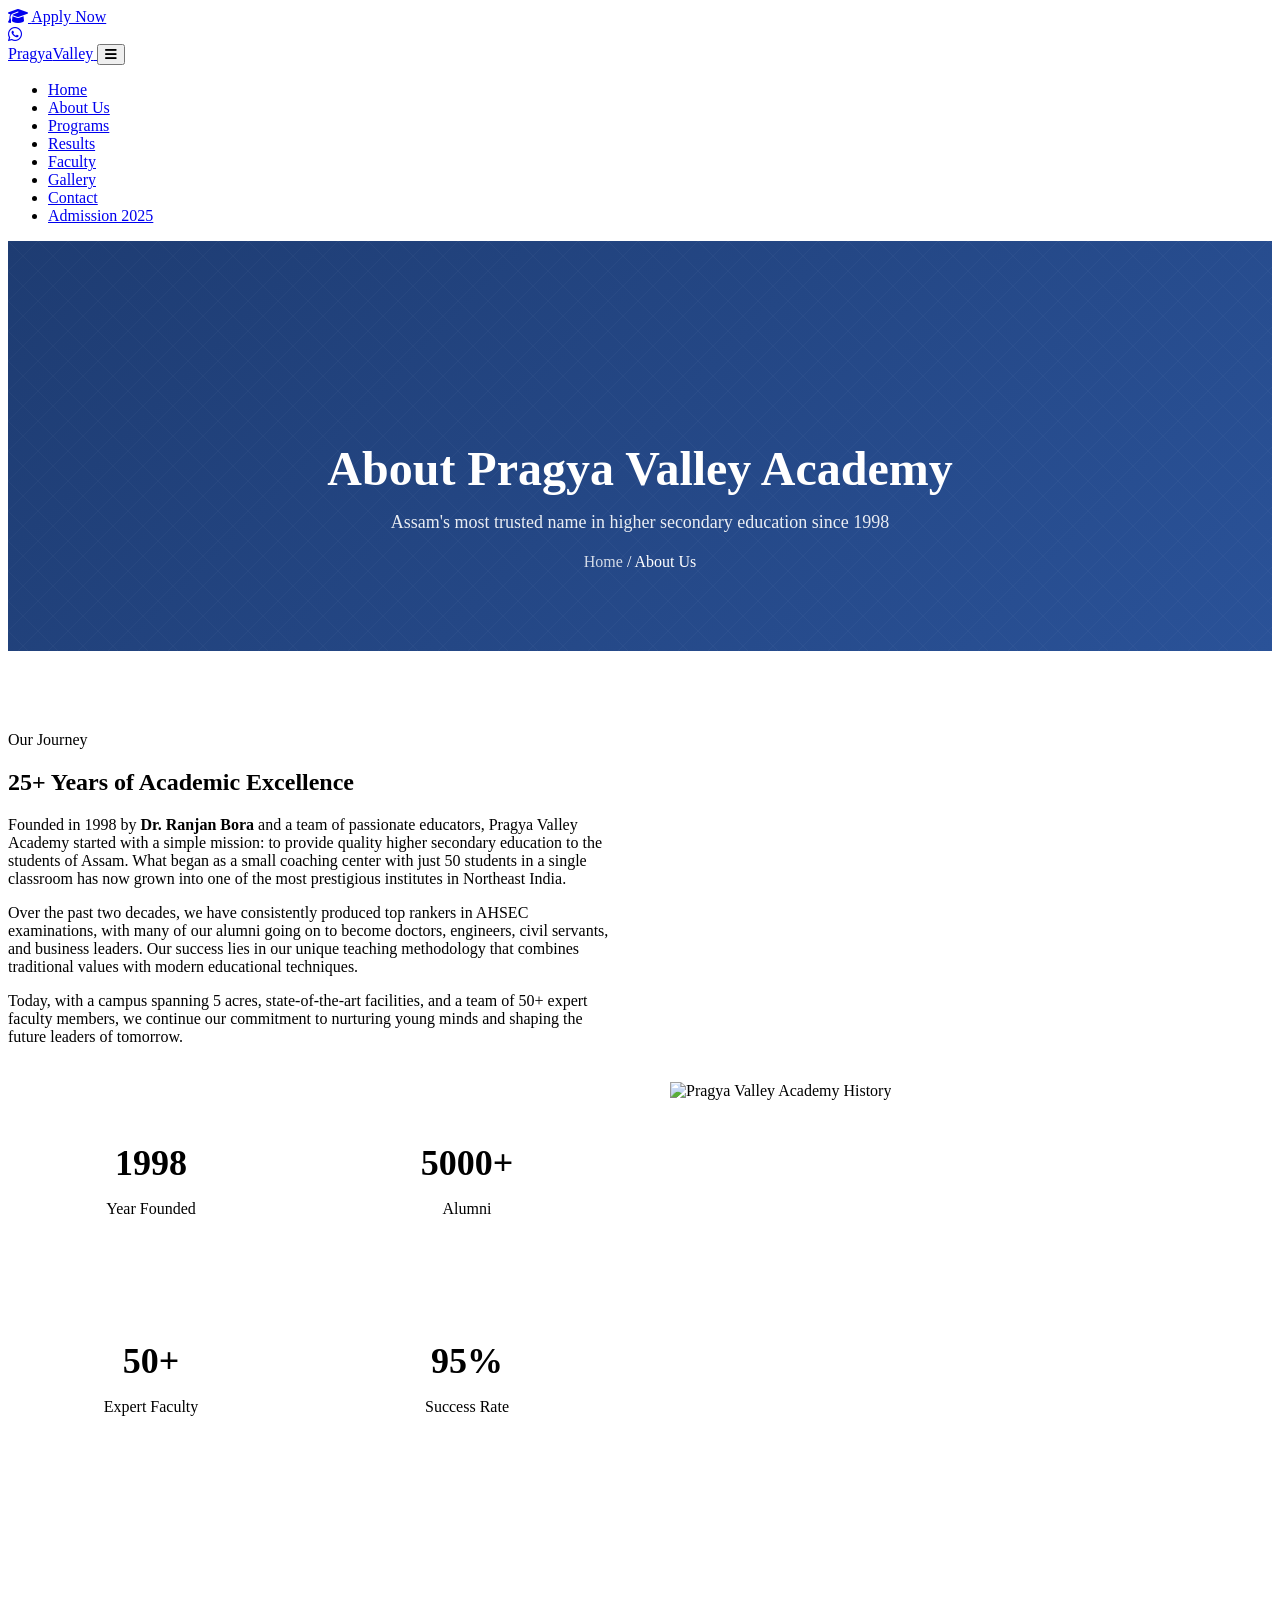
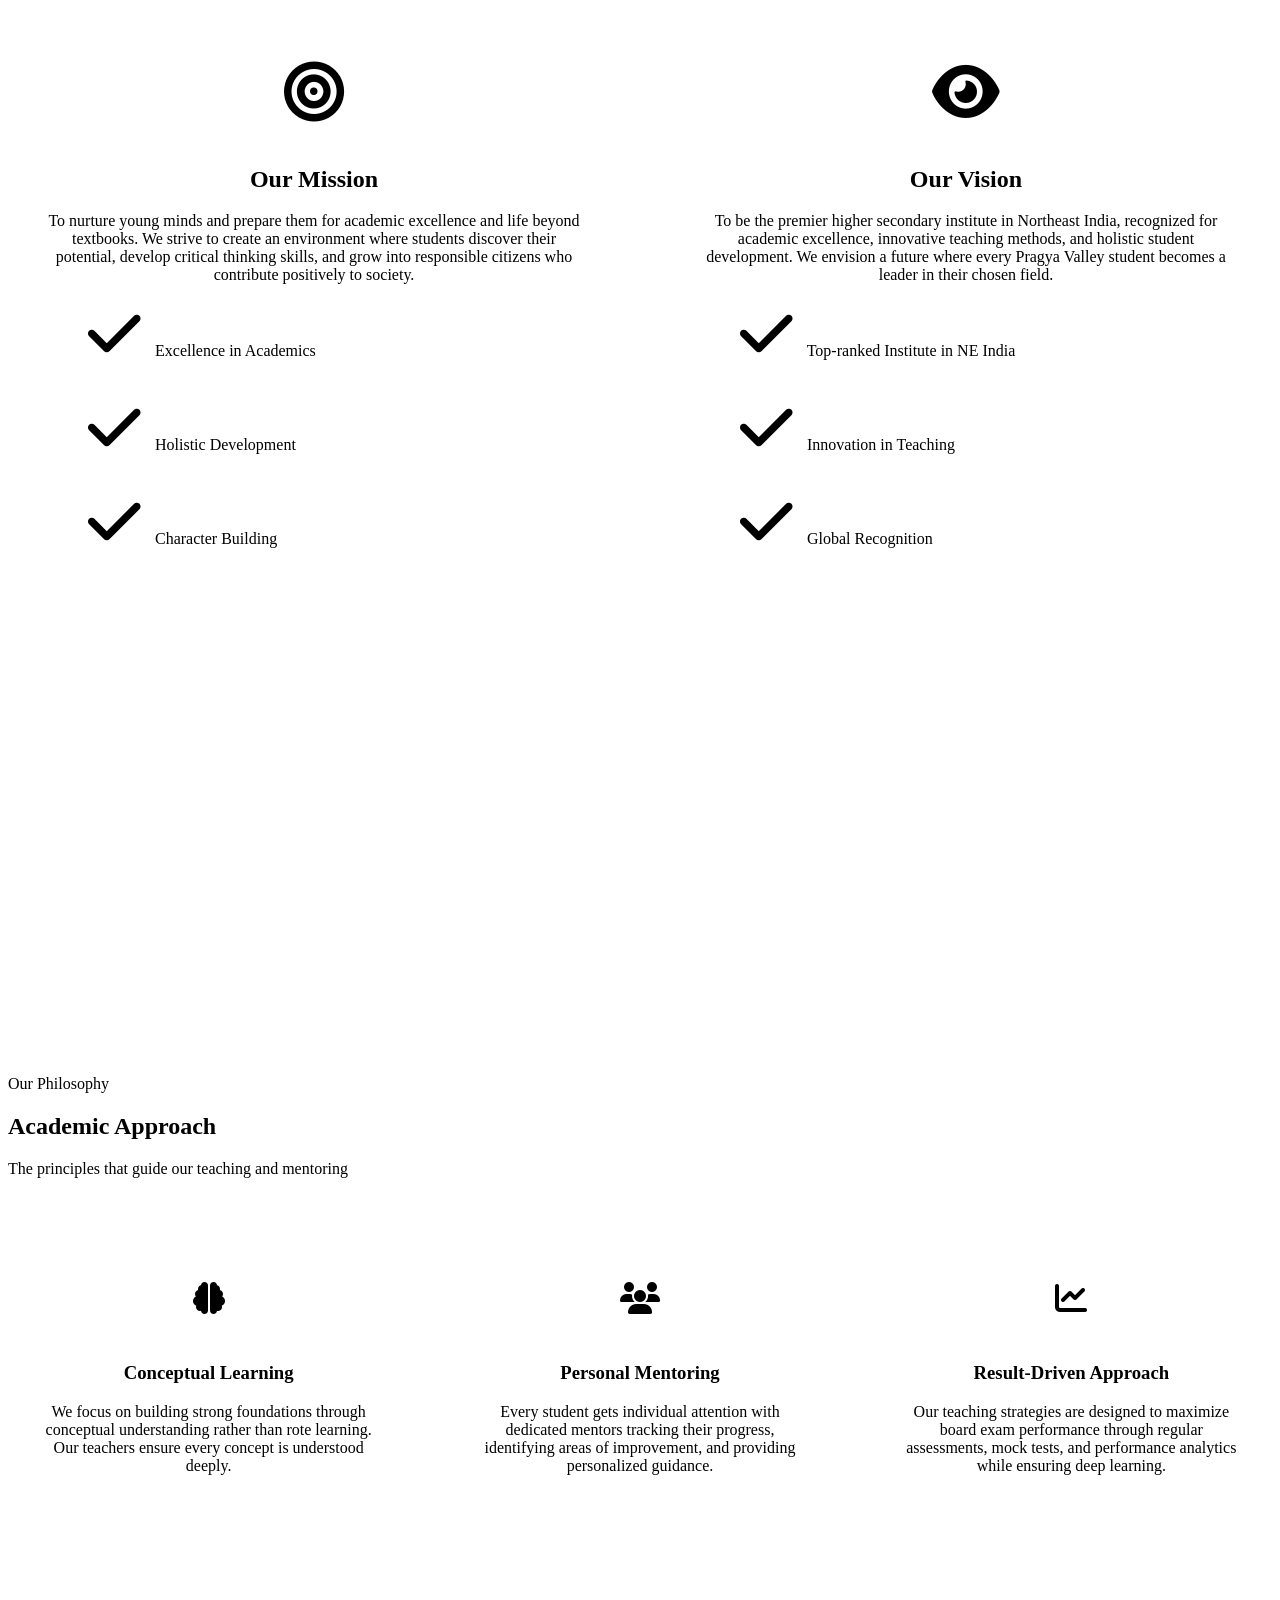
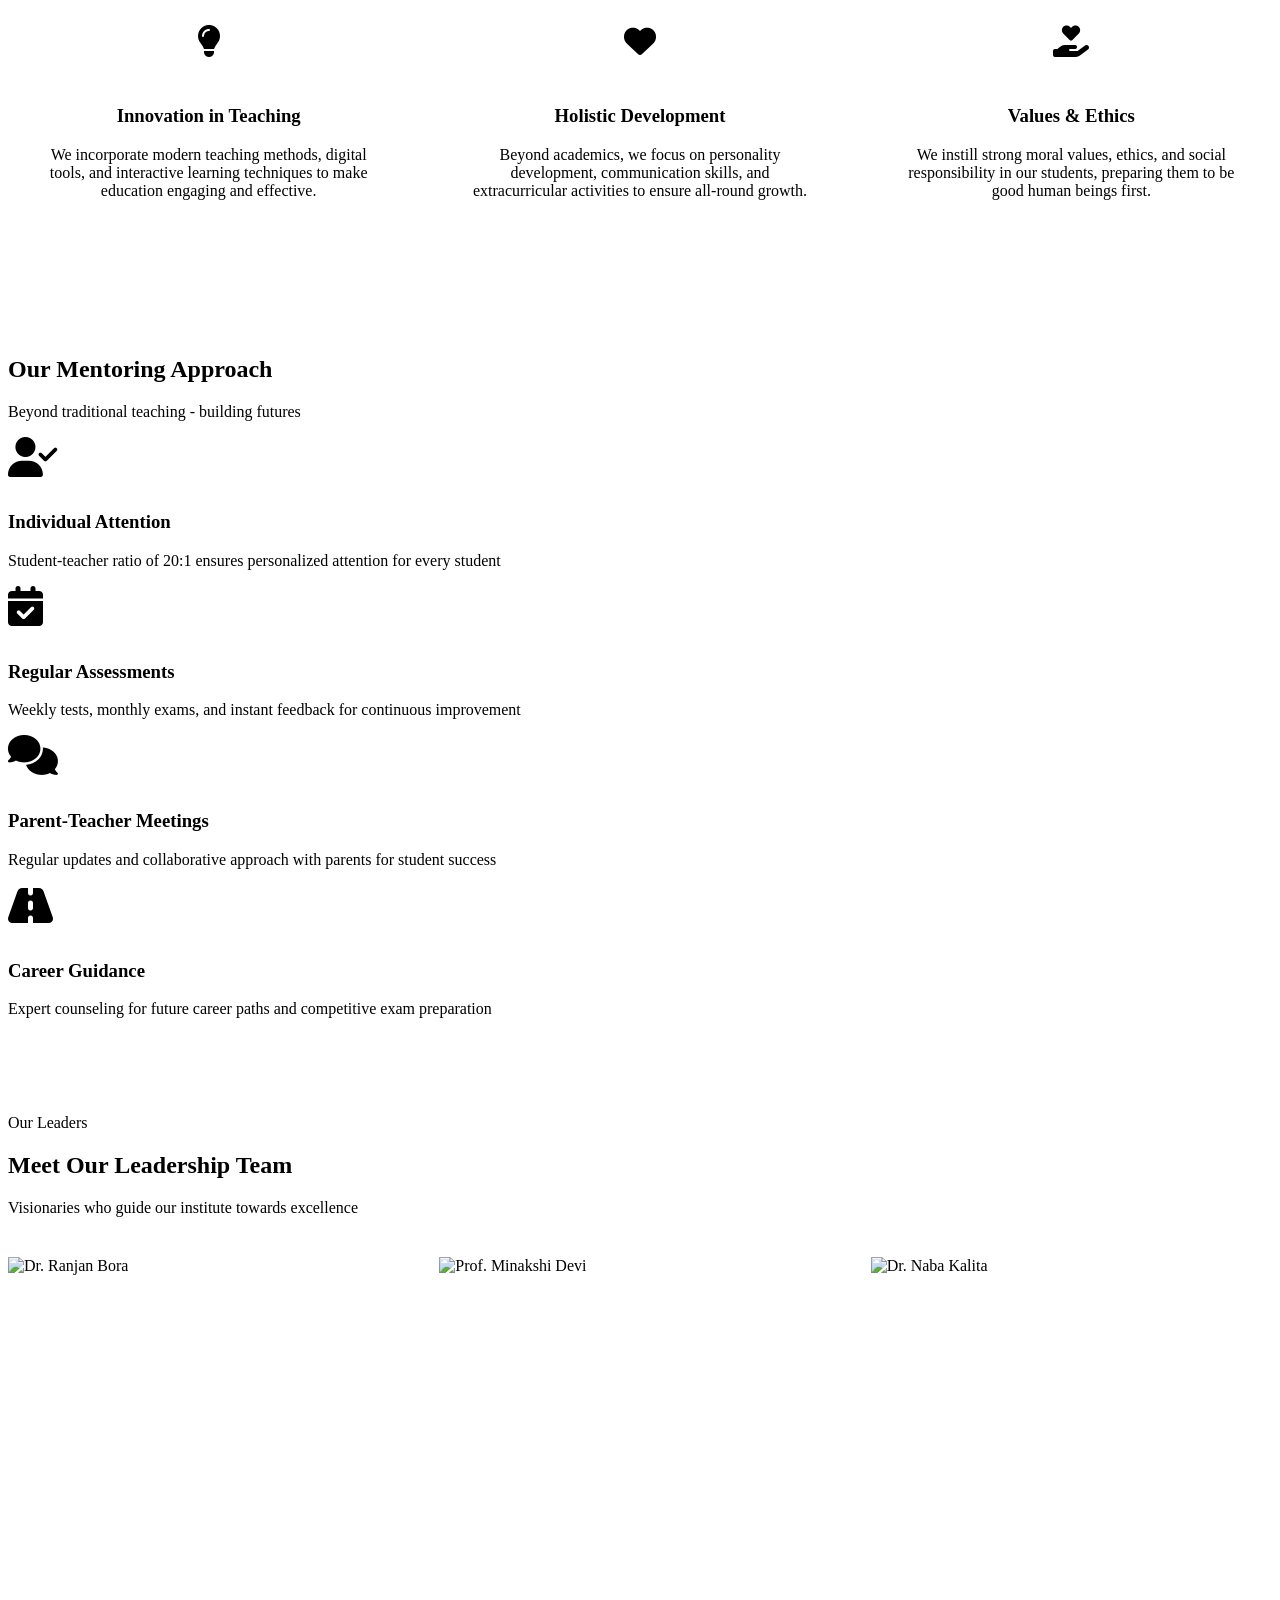
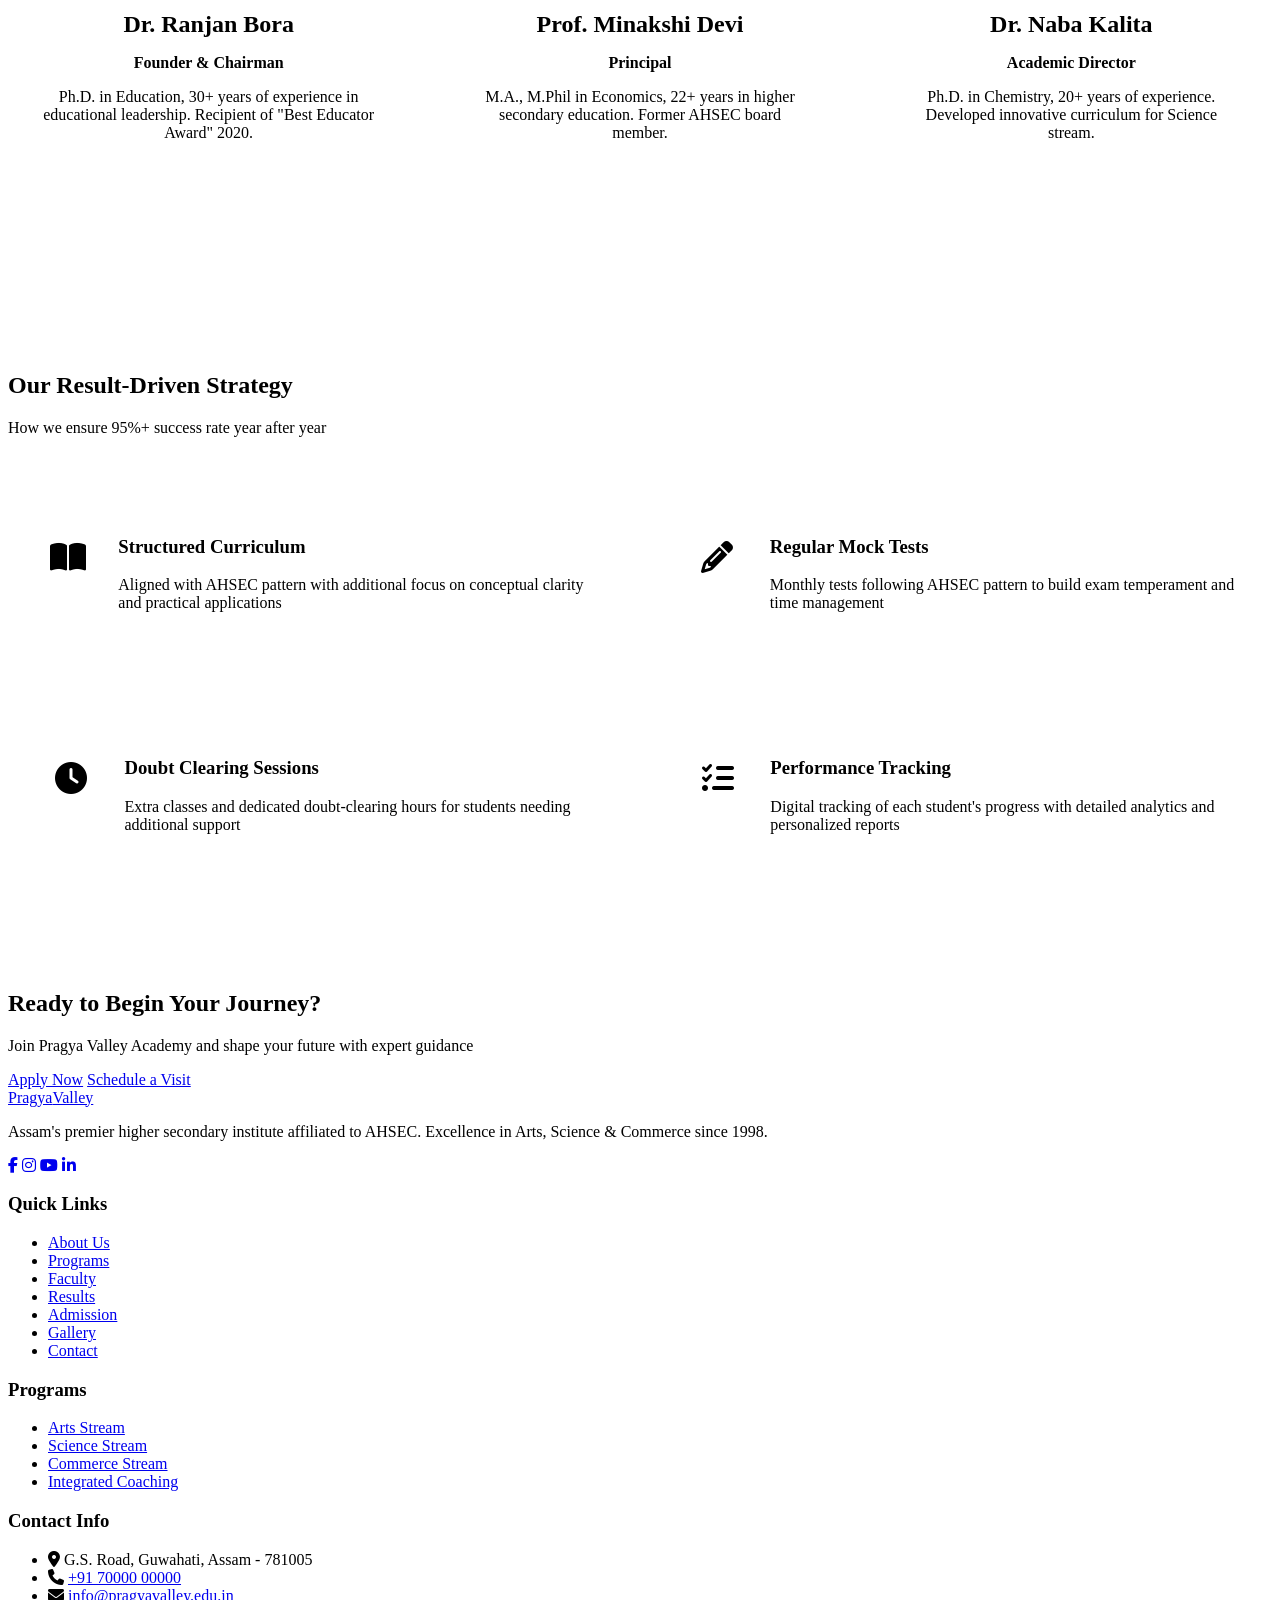
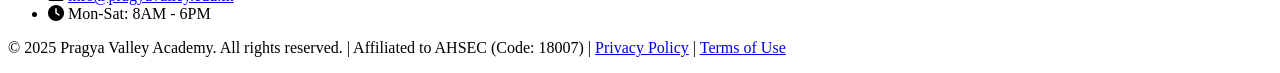
==== about.html @ d3d8c9b6 "Add files via upload" ====
<!DOCTYPE html>
<html lang="en">
<head>
    <meta charset="UTF-8">
    <meta name="viewport" content="width=device-width, initial-scale=1.0">
    <title>About Us - Pragya Valley Academy | Top AHSEC College Assam Since 1998</title>
    <meta name="description" content="Learn about Pragya Valley Academy's 25+ years of excellence in higher secondary education in Assam. Our mission, vision, academic philosophy, and mentoring approach.">
    
    <link rel="preconnect" href="https://fonts.googleapis.com">
    <link rel="preconnect" href="https://fonts.gstatic.com" crossorigin>
    <link href="https://fonts.googleapis.com/css2?family=Inter:opsz,wght@14..32,300..700&family=Plus+Jakarta+Sans:wght@400;500;600;700&display=swap" rel="stylesheet">
    <link rel="stylesheet" href="https://cdnjs.cloudflare.com/ajax/libs/font-awesome/6.4.0/css/all.min.css">
    <link rel="stylesheet" href="css/style.css">
    
    <style>
        /* Page-specific styles */
        .page-header {
            background: linear-gradient(135deg, #1e3c72 0%, #2a5298 100%);
            padding: 160px 0 80px;
            color: white;
            text-align: center;
            position: relative;
            overflow: hidden;
        }
        
        .page-header::before {
            content: '';
            position: absolute;
            top: 0;
            left: 0;
            right: 0;
            bottom: 0;
            background: url('data:image/svg+xml,<svg xmlns="http://www.w3.org/2000/svg" viewBox="0 0 100 100" opacity="0.1"><path d="M0 0 L100 100 M100 0 L0 100" stroke="white" stroke-width="1"/></svg>');
            background-size: 30px 30px;
        }
        
        .page-header h1 {
            font-size: 48px;
            margin-bottom: 16px;
            position: relative;
        }
        
        .page-header p {
            font-size: 18px;
            opacity: 0.9;
            max-width: 600px;
            margin: 0 auto;
            position: relative;
        }
        
        .breadcrumb {
            position: relative;
            margin-top: 20px;
        }
        
        .breadcrumb a {
            color: rgba(255,255,255,0.8);
            text-decoration: none;
        }
        
        .breadcrumb span {
            color: white;
        }
        
        .story-section {
            padding: 80px 0;
            background: var(--white);
        }
        
        .story-grid {
            display: grid;
            grid-template-columns: 1fr 1fr;
            gap: 60px;
            align-items: center;
        }
        
        .story-image {
            position: relative;
        }
        
        .story-image img {
            width: 100%;
            border-radius: var(--border-radius);
            box-shadow: var(--shadow-lg);
        }
        
        .story-image .founder-quote {
            position: absolute;
            bottom: -30px;
            right: -30px;
            background: var(--secondary);
            color: white;
            padding: 30px;
            border-radius: var(--border-radius);
            max-width: 250px;
            box-shadow: var(--shadow-lg);
        }
        
        .story-image .founder-quote i {
            font-size: 40px;
            opacity: 0.3;
            margin-bottom: 10px;
        }
        
        .milestones {
            display: grid;
            grid-template-columns: repeat(2, 1fr);
            gap: 30px;
            margin-top: 40px;
        }
        
        .milestone-item {
            text-align: center;
            padding: 20px;
            background: var(--bg-light);
            border-radius: var(--border-radius-sm);
            transition: var(--transition);
        }
        
        .milestone-item:hover {
            transform: translateY(-5px);
            box-shadow: var(--shadow-md);
        }
        
        .milestone-item h3 {
            font-size: 36px;
            color: var(--secondary);
            margin-bottom: 5px;
        }
        
        .mission-vision {
            padding: 80px 0;
            background: var(--bg-light);
        }
        
        .mission-grid {
            display: grid;
            grid-template-columns: repeat(2, 1fr);
            gap: 40px;
        }
        
        .mission-card, .vision-card {
            padding: 50px 40px;
            background: white;
            border-radius: var(--border-radius);
            box-shadow: var(--shadow-lg);
            text-align: center;
            transition: var(--transition);
            position: relative;
            overflow: hidden;
        }
        
        .mission-card::before, .vision-card::before {
            content: '';
            position: absolute;
            top: 0;
            left: 0;
            right: 0;
            height: 5px;
            background: var(--gradient-2);
        }
        
        .mission-card:hover, .vision-card:hover {
            transform: translateY(-10px);
        }
        
        .mission-card i, .vision-card i {
            font-size: 60px;
            color: var(--secondary);
            margin-bottom: 24px;
        }
        
        .philosophy {
            padding: 80px 0;
            background: var(--white);
        }
        
        .values-grid {
            display: grid;
            grid-template-columns: repeat(3, 1fr);
            gap: 30px;
            margin-top: 40px;
        }
        
        .value-item {
            text-align: center;
            padding: 40px 30px;
            background: var(--bg-light);
            border-radius: var(--border-radius);
            transition: var(--transition);
        }
        
        .value-item:hover {
            transform: translateY(-8px);
            background: white;
            box-shadow: var(--shadow-lg);
        }
        
        .value-icon {
            width: 80px;
            height: 80px;
            background: var(--primary-light);
            border-radius: 50%;
            display: flex;
            align-items: center;
            justify-content: center;
            margin: 0 auto 24px;
            font-size: 32px;
            color: var(--primary);
            transition: var(--transition);
        }
        
        .value-item:hover .value-icon {
            background: var(--secondary);
            color: white;
        }
        
        .leadership-section {
            padding: 80px 0;
            background: var(--bg-light);
        }
        
        .leadership-grid {
            display: grid;
            grid-template-columns: repeat(3, 1fr);
            gap: 30px;
            margin-top: 40px;
        }
        
        .leader-card {
            background: white;
            border-radius: var(--border-radius);
            overflow: hidden;
            box-shadow: var(--shadow-lg);
            transition: var(--transition);
        }
        
        .leader-card:hover {
            transform: translateY(-10px);
        }
        
        .leader-image {
            height: 300px;
            overflow: hidden;
        }
        
        .leader-image img {
            width: 100%;
            height: 100%;
            object-fit: cover;
            transition: var(--transition);
        }
        
        .leader-card:hover .leader-image img {
            transform: scale(1.1);
        }
        
        .leader-info {
            padding: 30px;
            text-align: center;
        }
        
        .leader-info h3 {
            font-size: 24px;
            margin-bottom: 5px;
        }
        
        .leader-info .position {
            color: var(--secondary);
            font-weight: 600;
            margin-bottom: 15px;
        }
        
        .leader-info p {
            color: var(--text-light);
            margin-bottom: 20px;
        }
        
        .stats-section {
            padding: 60px 0;
            background: var(--gradient-1);
            color: white;
        }
        
        .stats-grid {
            display: grid;
            grid-template-columns: repeat(4, 1fr);
            gap: 30px;
            text-align: center;
        }
        
        .stat-box h3 {
            font-size: 48px;
            margin-bottom: 10px;
        }
        
        .stat-box p {
            font-size: 16px;
            opacity: 0.9;
        }
        
        @media (max-width: 1024px) {
            .values-grid,
            .leadership-grid {
                grid-template-columns: repeat(2, 1fr);
            }
        }
        
        @media (max-width: 768px) {
            .story-grid,
            .mission-grid {
                grid-template-columns: 1fr;
            }
            
            .values-grid,
            .leadership-grid,
            .stats-grid {
                grid-template-columns: 1fr;
            }
            
            .story-image .founder-quote {
                position: static;
                margin-top: 20px;
                max-width: 100%;
            }
            
            .page-header h1 {
                font-size: 36px;
            }
        }
    </style>
</head>
<body>
    <!-- STICKY ADMISSION BUTTON -->
    <div class="sticky-admission">
        <a href="admission.html" class="sticky-btn" aria-label="Apply for Admission">
            <i class="fas fa-graduation-cap"></i>
            <span class="tooltip">Apply Now</span>
        </a>
    </div>

    <!-- FLOATING WHATSAPP -->
    <a href="https://wa.me/917000000000?text=Hello%20Pragya%20Valley%20Academy%2C%20I%27m%20interested%20in%20admission%20for%202025-26" class="floating-whatsapp" target="_blank" rel="noopener noreferrer" aria-label="Chat on WhatsApp">
        <i class="fab fa-whatsapp"></i>
    </a>

    <!-- NAVIGATION -->
    <nav class="navbar" id="navbar">
        <div class="container nav-container">
            <a href="index.html" class="logo">
                <span class="logo-text">Pragya<span>Valley</span></span>
            </a>
            
            <button class="mobile-toggle" aria-label="Toggle navigation menu">
                <i class="fas fa-bars"></i>
            </button>

            <ul class="nav-menu">
                <li><a href="index.html">Home</a></li>
                <li><a href="about.html" class="active">About Us</a></li>
                <li><a href="programs.html">Programs</a></li>
                <li><a href="results.html">Results</a></li>
                <li><a href="faculty.html">Faculty</a></li>
                <li><a href="gallery.html">Gallery</a></li>
                <li><a href="contact.html">Contact</a></li>
                <li><a href="admission.html" class="nav-cta">Admission 2025</a></li>
            </ul>
        </div>
    </nav>

    <!-- PAGE HEADER -->
    <section class="page-header">
        <div class="container">
            <h1>About Pragya Valley Academy</h1>
            <p>Assam's most trusted name in higher secondary education since 1998</p>
            <div class="breadcrumb">
                <a href="index.html">Home</a> / <span>About Us</span>
            </div>
        </div>
    </section>

    <!-- INSTITUTE STORY -->
    <section class="story-section">
        <div class="container">
            <div class="story-grid">
                <div class="story-content" data-aos="fade-right">
                    <span class="section-subtitle">Our Journey</span>
                    <h2>25+ Years of Academic Excellence</h2>
                    <p>Founded in 1998 by <strong>Dr. Ranjan Bora</strong> and a team of passionate educators, Pragya Valley Academy started with a simple mission: to provide quality higher secondary education to the students of Assam. What began as a small coaching center with just 50 students in a single classroom has now grown into one of the most prestigious institutes in Northeast India.</p>
                    
                    <p>Over the past two decades, we have consistently produced top rankers in AHSEC examinations, with many of our alumni going on to become doctors, engineers, civil servants, and business leaders. Our success lies in our unique teaching methodology that combines traditional values with modern educational techniques.</p>
                    
                    <p>Today, with a campus spanning 5 acres, state-of-the-art facilities, and a team of 50+ expert faculty members, we continue our commitment to nurturing young minds and shaping the future leaders of tomorrow.</p>
                    
                    <div class="milestones">
                        <div class="milestone-item">
                            <h3>1998</h3>
                            <p>Year Founded</p>
                        </div>
                        <div class="milestone-item">
                            <h3>5000+</h3>
                            <p>Alumni</p>
                        </div>
                        <div class="milestone-item">
                            <h3>50+</h3>
                            <p>Expert Faculty</p>
                        </div>
                        <div class="milestone-item">
                            <h3>95%</h3>
                            <p>Success Rate</p>
                        </div>
                    </div>
                </div>
                
                <div class="story-image" data-aos="fade-left">
                    <img src="https://images.unsplash.com/photo-1541339907198-e08756dedf3f?ixlib=rb-4.0.3&auto=format&fit=crop&w=800&q=80" 
                         alt="Pragya Valley Academy History">
                    <div class="founder-quote">
                        <i class="fas fa-quote-left"></i>
                        <p>Education is not just about passing exams; it's about building character and creating responsible citizens.</p>
                        <strong>- Dr. Ranjan Bora, Founder</strong>
                    </div>
                </div>
            </div>
        </div>
    </section>

    <!-- MISSION & VISION -->
    <section class="mission-vision">
        <div class="container">
            <div class="mission-grid">
                <div class="mission-card" data-aos="fade-up">
                    <i class="fas fa-bullseye"></i>
                    <h2>Our Mission</h2>
                    <p>To nurture young minds and prepare them for academic excellence and life beyond textbooks. We strive to create an environment where students discover their potential, develop critical thinking skills, and grow into responsible citizens who contribute positively to society.</p>
                    
                    <ul style="text-align: left; margin-top: 20px; list-style: none;">
                        <li style="margin: 10px 0;"><i class="fas fa-check" style="color: var(--accent); margin-right: 10px;"></i> Excellence in Academics</li>
                        <li style="margin: 10px 0;"><i class="fas fa-check" style="color: var(--accent); margin-right: 10px;"></i> Holistic Development</li>
                        <li style="margin: 10px 0;"><i class="fas fa-check" style="color: var(--accent); margin-right: 10px;"></i> Character Building</li>
                    </ul>
                </div>
                
                <div class="vision-card" data-aos="fade-up" data-aos-delay="100">
                    <i class="fas fa-eye"></i>
                    <h2>Our Vision</h2>
                    <p>To be the premier higher secondary institute in Northeast India, recognized for academic excellence, innovative teaching methods, and holistic student development. We envision a future where every Pragya Valley student becomes a leader in their chosen field.</p>
                    
                    <ul style="text-align: left; margin-top: 20px; list-style: none;">
                        <li style="margin: 10px 0;"><i class="fas fa-check" style="color: var(--accent); margin-right: 10px;"></i> Top-ranked Institute in NE India</li>
                        <li style="margin: 10px 0;"><i class="fas fa-check" style="color: var(--accent); margin-right: 10px;"></i> Innovation in Teaching</li>
                        <li style="margin: 10px 0;"><i class="fas fa-check" style="color: var(--accent); margin-right: 10px;"></i> Global Recognition</li>
                    </ul>
                </div>
            </div>
        </div>
    </section>

    <!-- STATS SECTION -->
    <section class="stats-section">
        <div class="container">
            <div class="stats-grid">
                <div class="stat-box" data-aos="zoom-in">
                    <h3><span class="counter" data-target="25">0</span>+</h3>
                    <p>Years of Excellence</p>
                </div>
                <div class="stat-box" data-aos="zoom-in" data-aos-delay="100">
                    <h3><span class="counter" data-target="5000">0</span>+</h3>
                    <p>Alumni Worldwide</p>
                </div>
                <div class="stat-box" data-aos="zoom-in" data-aos-delay="200">
                    <h3><span class="counter" data-target="50">0</span>+</h3>
                    <p>Expert Faculty</p>
                </div>
                <div class="stat-box" data-aos="zoom-in" data-aos-delay="300">
                    <h3><span class="counter" data-target="100">0</span>%</h3>
                    <p>Pass Percentage</p>
                </div>
            </div>
        </div>
    </section>

    <!-- ACADEMIC PHILOSOPHY -->
    <section class="philosophy">
        <div class="container">
            <div class="section-title">
                <span class="section-subtitle">Our Philosophy</span>
                <h2>Academic Approach</h2>
                <p>The principles that guide our teaching and mentoring</p>
            </div>
            
            <div class="values-grid">
                <div class="value-item" data-aos="fade-up">
                    <div class="value-icon">
                        <i class="fas fa-brain"></i>
                    </div>
                    <h3>Conceptual Learning</h3>
                    <p>We focus on building strong foundations through conceptual understanding rather than rote learning. Our teachers ensure every concept is understood deeply.</p>
                </div>
                
                <div class="value-item" data-aos="fade-up" data-aos-delay="100">
                    <div class="value-icon">
                        <i class="fas fa-users"></i>
                    </div>
                    <h3>Personal Mentoring</h3>
                    <p>Every student gets individual attention with dedicated mentors tracking their progress, identifying areas of improvement, and providing personalized guidance.</p>
                </div>
                
                <div class="value-item" data-aos="fade-up" data-aos-delay="200">
                    <div class="value-icon">
                        <i class="fas fa-chart-line"></i>
                    </div>
                    <h3>Result-Driven Approach</h3>
                    <p>Our teaching strategies are designed to maximize board exam performance through regular assessments, mock tests, and performance analytics while ensuring deep learning.</p>
                </div>
                
                <div class="value-item" data-aos="fade-up" data-aos-delay="300">
                    <div class="value-icon">
                        <i class="fas fa-lightbulb"></i>
                    </div>
                    <h3>Innovation in Teaching</h3>
                    <p>We incorporate modern teaching methods, digital tools, and interactive learning techniques to make education engaging and effective.</p>
                </div>
                
                <div class="value-item" data-aos="fade-up" data-aos-delay="400">
                    <div class="value-icon">
                        <i class="fas fa-heart"></i>
                    </div>
                    <h3>Holistic Development</h3>
                    <p>Beyond academics, we focus on personality development, communication skills, and extracurricular activities to ensure all-round growth.</p>
                </div>
                
                <div class="value-item" data-aos="fade-up" data-aos-delay="500">
                    <div class="value-icon">
                        <i class="fas fa-hand-holding-heart"></i>
                    </div>
                    <h3>Values & Ethics</h3>
                    <p>We instill strong moral values, ethics, and social responsibility in our students, preparing them to be good human beings first.</p>
                </div>
            </div>
        </div>
    </section>

    <!-- MENTORING APPROACH -->
    <section class="why-choose" style="background: var(--gradient-2);">
        <div class="container">
            <div class="section-title light">
                <h2>Our Mentoring Approach</h2>
                <p>Beyond traditional teaching - building futures</p>
            </div>
            
            <div class="features-grid" style="grid-template-columns: repeat(4, 1fr);">
                <div class="feature-item" data-aos="zoom-in">
                    <i class="fas fa-user-check" style="font-size: 40px; margin-bottom: 16px;"></i>
                    <h3>Individual Attention</h3>
                    <p>Student-teacher ratio of 20:1 ensures personalized attention for every student</p>
                </div>
                <div class="feature-item" data-aos="zoom-in" data-aos-delay="100">
                    <i class="fas fa-calendar-check" style="font-size: 40px; margin-bottom: 16px;"></i>
                    <h3>Regular Assessments</h3>
                    <p>Weekly tests, monthly exams, and instant feedback for continuous improvement</p>
                </div>
                <div class="feature-item" data-aos="zoom-in" data-aos-delay="200">
                    <i class="fas fa-comments" style="font-size: 40px; margin-bottom: 16px;"></i>
                    <h3>Parent-Teacher Meetings</h3>
                    <p>Regular updates and collaborative approach with parents for student success</p>
                </div>
                <div class="feature-item" data-aos="zoom-in" data-aos-delay="300">
                    <i class="fas fa-road" style="font-size: 40px; margin-bottom: 16px;"></i>
                    <h3>Career Guidance</h3>
                    <p>Expert counseling for future career paths and competitive exam preparation</p>
                </div>
            </div>
        </div>
    </section>

    <!-- LEADERSHIP TEAM -->
    <section class="leadership-section">
        <div class="container">
            <div class="section-title">
                <span class="section-subtitle">Our Leaders</span>
                <h2>Meet Our Leadership Team</h2>
                <p>Visionaries who guide our institute towards excellence</p>
            </div>
            
            <div class="leadership-grid">
                <div class="leader-card" data-aos="fade-up">
                    <div class="leader-image">
                        <img src="https://randomuser.me/api/portraits/men/42.jpg" alt="Dr. Ranjan Bora">
                    </div>
                    <div class="leader-info">
                        <h3>Dr. Ranjan Bora</h3>
                        <p class="position">Founder & Chairman</p>
                        <p>Ph.D. in Education, 30+ years of experience in educational leadership. Recipient of "Best Educator Award" 2020.</p>
                    </div>
                </div>
                
                <div class="leader-card" data-aos="fade-up" data-aos-delay="100">
                    <div class="leader-image">
                        <img src="https://randomuser.me/api/portraits/women/68.jpg" alt="Prof. Minakshi Devi">
                    </div>
                    <div class="leader-info">
                        <h3>Prof. Minakshi Devi</h3>
                        <p class="position">Principal</p>
                        <p>M.A., M.Phil in Economics, 22+ years in higher secondary education. Former AHSEC board member.</p>
                    </div>
                </div>
                
                <div class="leader-card" data-aos="fade-up" data-aos-delay="200">
                    <div class="leader-image">
                        <img src="https://randomuser.me/api/portraits/men/75.jpg" alt="Dr. Naba Kalita">
                    </div>
                    <div class="leader-info">
                        <h3>Dr. Naba Kalita</h3>
                        <p class="position">Academic Director</p>
                        <p>Ph.D. in Chemistry, 20+ years of experience. Developed innovative curriculum for Science stream.</p>
                    </div>
                </div>
            </div>
        </div>
    </section>

    <!-- RESULT-DRIVEN STRATEGY -->
    <section class="philosophy" style="background: var(--bg-light);">
        <div class="container">
            <div class="section-title">
                <h2>Our Result-Driven Strategy</h2>
                <p>How we ensure 95%+ success rate year after year</p>
            </div>
            
            <div class="values-grid" style="grid-template-columns: repeat(2, 1fr);">
                <div class="value-item" style="display: flex; text-align: left; gap: 20px;" data-aos="fade-right">
                    <div class="value-icon" style="margin: 0;">
                        <i class="fas fa-book-open"></i>
                    </div>
                    <div>
                        <h3>Structured Curriculum</h3>
                        <p>Aligned with AHSEC pattern with additional focus on conceptual clarity and practical applications</p>
                    </div>
                </div>
                
                <div class="value-item" style="display: flex; text-align: left; gap: 20px;" data-aos="fade-left">
                    <div class="value-icon" style="margin: 0;">
                        <i class="fas fa-pencil-alt"></i>
                    </div>
                    <div>
                        <h3>Regular Mock Tests</h3>
                        <p>Monthly tests following AHSEC pattern to build exam temperament and time management</p>
                    </div>
                </div>
                
                <div class="value-item" style="display: flex; text-align: left; gap: 20px;" data-aos="fade-right">
                    <div class="value-icon" style="margin: 0;">
                        <i class="fas fa-clock"></i>
                    </div>
                    <div>
                        <h3>Doubt Clearing Sessions</h3>
                        <p>Extra classes and dedicated doubt-clearing hours for students needing additional support</p>
                    </div>
                </div>
                
                <div class="value-item" style="display: flex; text-align: left; gap: 20px;" data-aos="fade-left">
                    <div class="value-icon" style="margin: 0;">
                        <i class="fas fa-tasks"></i>
                    </div>
                    <div>
                        <h3>Performance Tracking</h3>
                        <p>Digital tracking of each student's progress with detailed analytics and personalized reports</p>
                    </div>
                </div>
            </div>
        </div>
    </section>

    <!-- CTA SECTION -->
    <section class="cta-section" style="background: var(--gradient-1);">
        <div class="container">
            <div class="cta-content">
                <h2>Ready to Begin Your Journey?</h2>
                <p>Join Pragya Valley Academy and shape your future with expert guidance</p>
                <div class="cta-buttons">
                    <a href="admission.html" class="btn btn-primary btn-large">Apply Now</a>
                    <a href="contact.html" class="btn btn-outline-light">Schedule a Visit</a>
                </div>
            </div>
        </div>
    </section>

    <!-- FOOTER -->
    <footer class="footer">
        <div class="container">
            <div class="footer-grid">
                <div class="footer-col">
                    <a href="index.html" class="footer-logo">Pragya<span>Valley</span></a>
                    <p>Assam's premier higher secondary institute affiliated to AHSEC. Excellence in Arts, Science & Commerce since 1998.</p>
                    <div class="social-links">
                        <a href="#" aria-label="Facebook"><i class="fab fa-facebook-f"></i></a>
                        <a href="#" aria-label="Instagram"><i class="fab fa-instagram"></i></a>
                        <a href="#" aria-label="YouTube"><i class="fab fa-youtube"></i></a>
                        <a href="#" aria-label="LinkedIn"><i class="fab fa-linkedin-in"></i></a>
                    </div>
                </div>

                <div class="footer-col">
                    <h3>Quick Links</h3>
                    <ul>
                        <li><a href="about.html">About Us</a></li>
                        <li><a href="programs.html">Programs</a></li>
                        <li><a href="faculty.html">Faculty</a></li>
                        <li><a href="results.html">Results</a></li>
                        <li><a href="admission.html">Admission</a></li>
                        <li><a href="gallery.html">Gallery</a></li>
                        <li><a href="contact.html">Contact</a></li>
                    </ul>
                </div>

                <div class="footer-col">
                    <h3>Programs</h3>
                    <ul>
                        <li><a href="arts.html">Arts Stream</a></li>
                        <li><a href="science.html">Science Stream</a></li>
                        <li><a href="commerce.html">Commerce Stream</a></li>
                        <li><a href="integrated.html">Integrated Coaching</a></li>
                    </ul>
                </div>

                <div class="footer-col">
                    <h3>Contact Info</h3>
                    <ul class="contact-info">
                        <li><i class="fas fa-map-marker-alt"></i> G.S. Road, Guwahati, Assam - 781005</li>
                        <li><i class="fas fa-phone"></i> <a href="tel:+917000000000">+91 70000 00000</a></li>
                        <li><i class="fas fa-envelope"></i> <a href="mailto:info@pragyavalley.edu.in">info@pragyavalley.edu.in</a></li>
                        <li><i class="fas fa-clock"></i> Mon-Sat: 8AM - 6PM</li>
                    </ul>
                </div>
            </div>

            <div class="footer-bottom">
                <p>&copy; 2025 Pragya Valley Academy. All rights reserved. | Affiliated to AHSEC (Code: 18007) | 
                <a href="privacy.html">Privacy Policy</a> | <a href="terms.html">Terms of Use</a></p>
            </div>
        </div>
    </footer>
    <!-- SCRIPTS -->
    <script src="https://cdn.jsdelivr.net/npm/swiper@11/swiper-bundle.min.js"></script>
    <script src="js/config.js"></script>
    <!-- 🎯 DYNAMIC DEMO CONTROLLER -->
    <script src="js/dynamic-demo.js"></script>
    <script src="js/config-loader.js"></script>
    <script src="js/footer-generator.js"></script>
    <script src="js/main.js"></script>
</body>
</html>
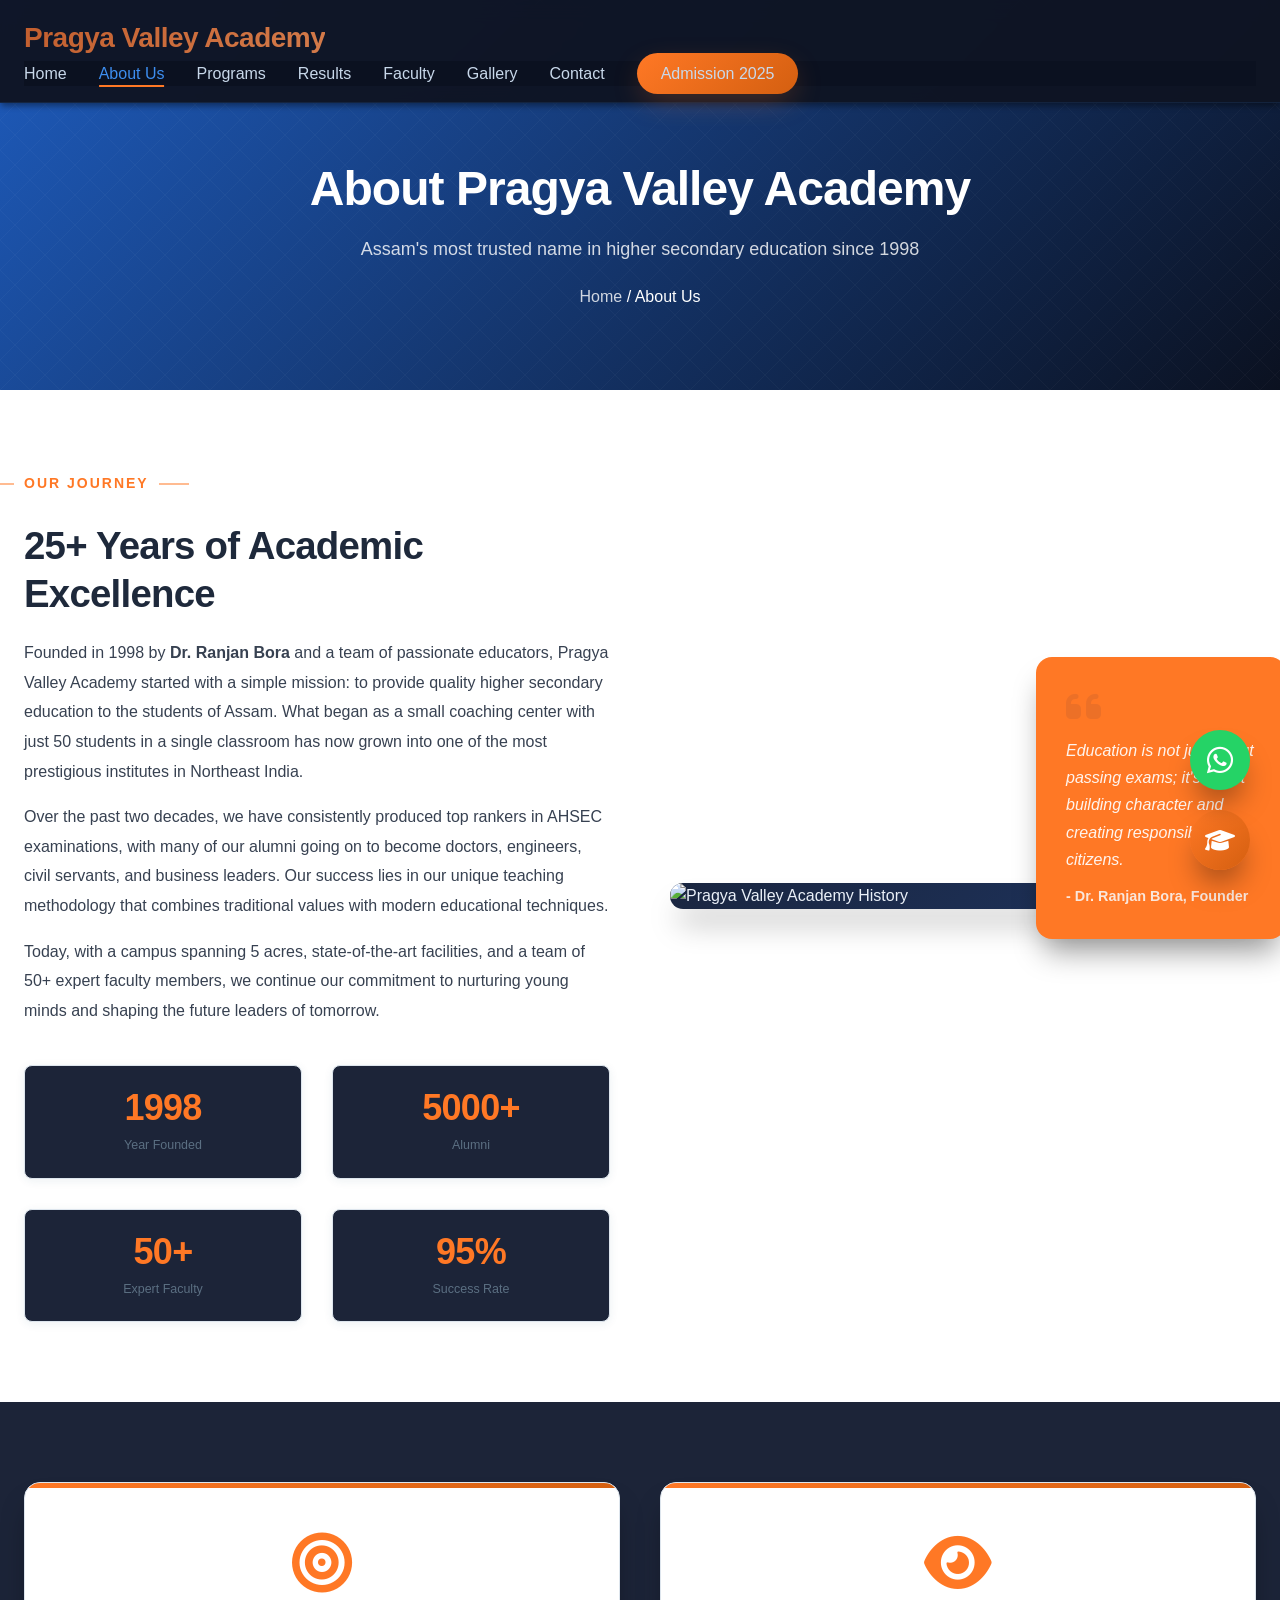
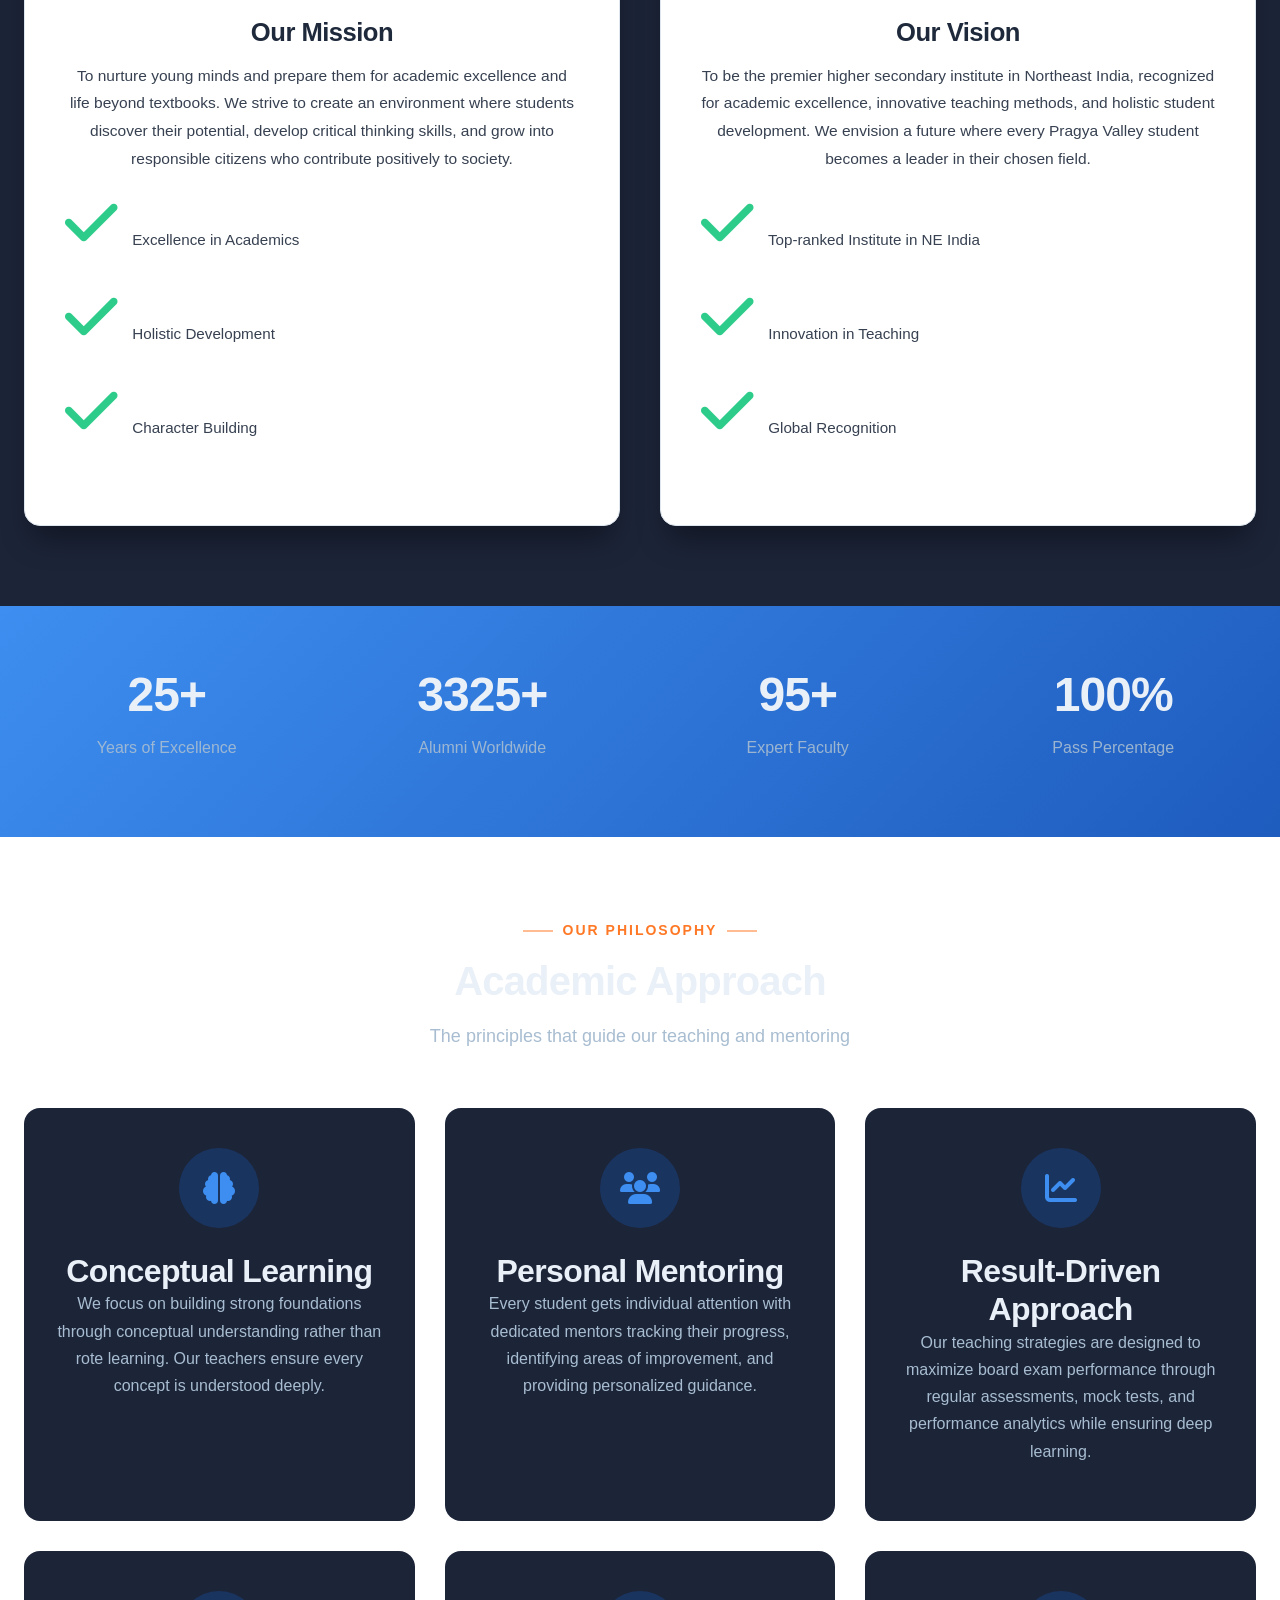
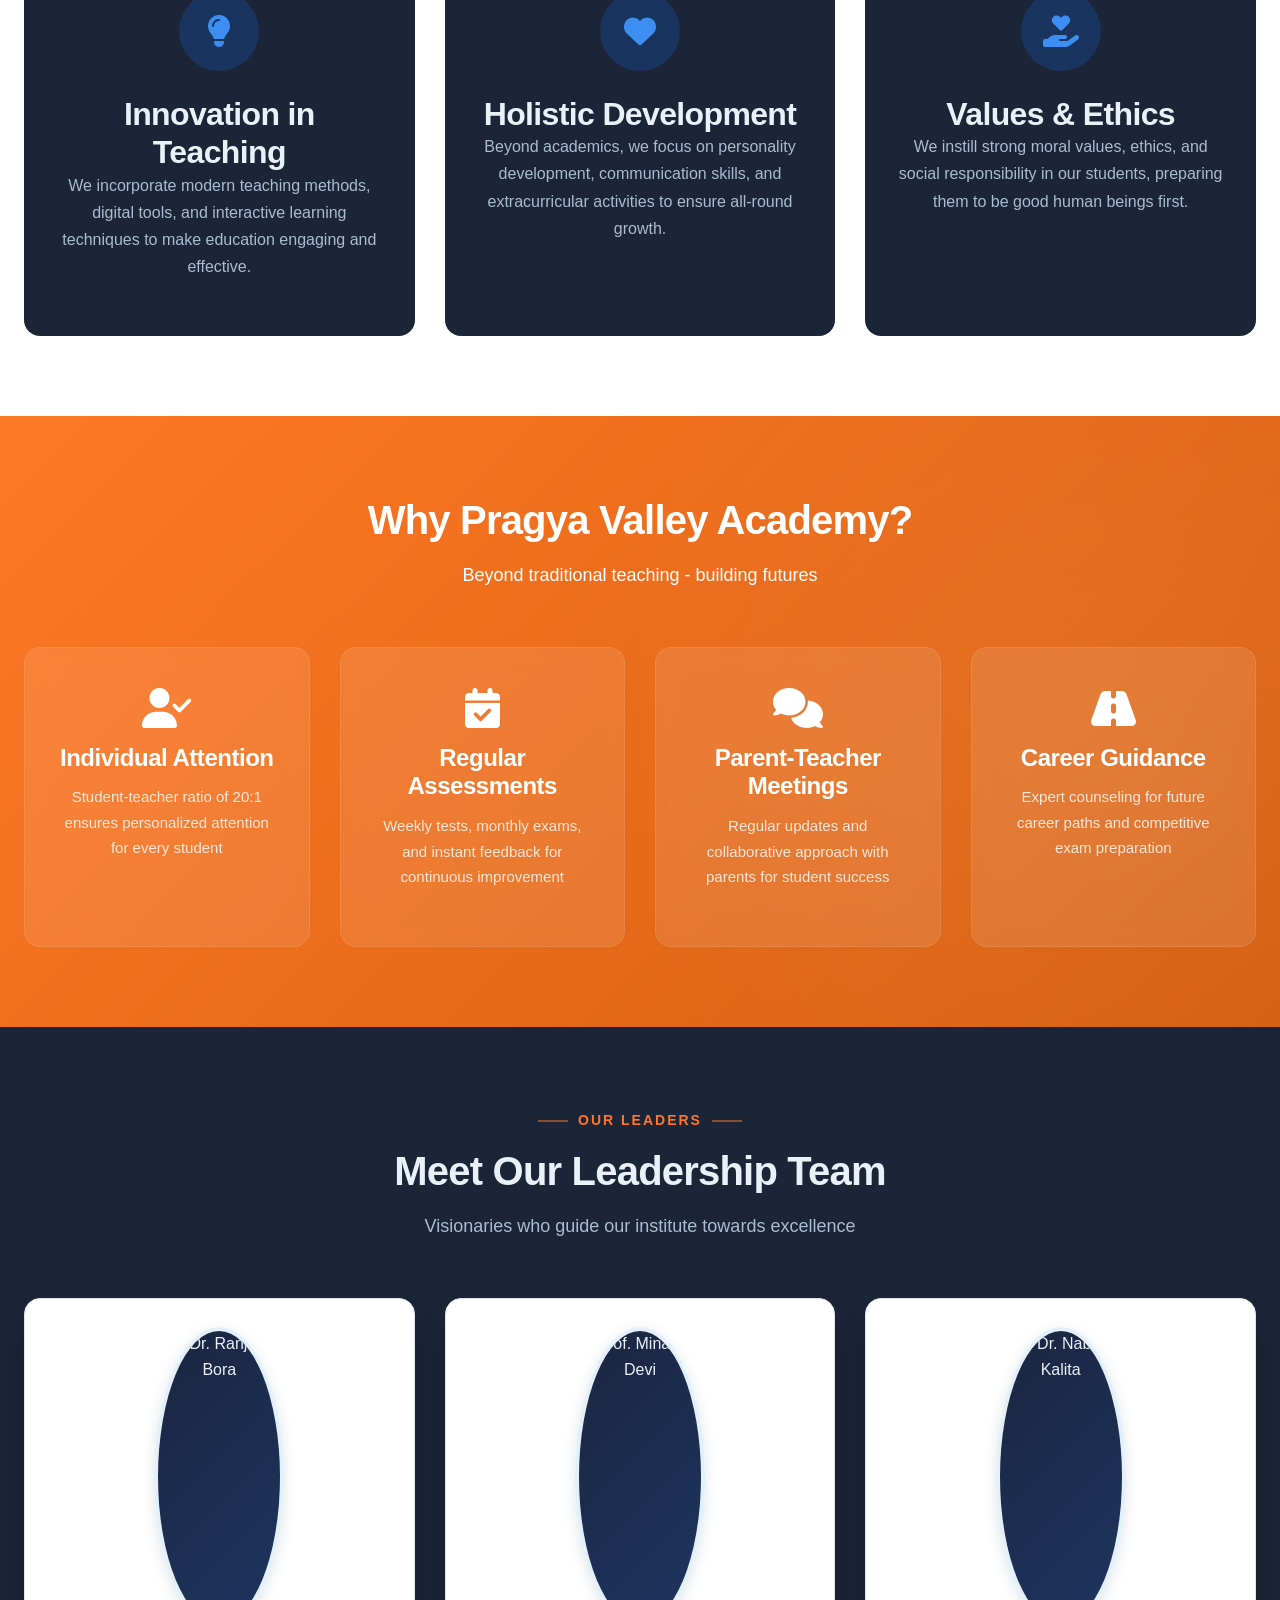
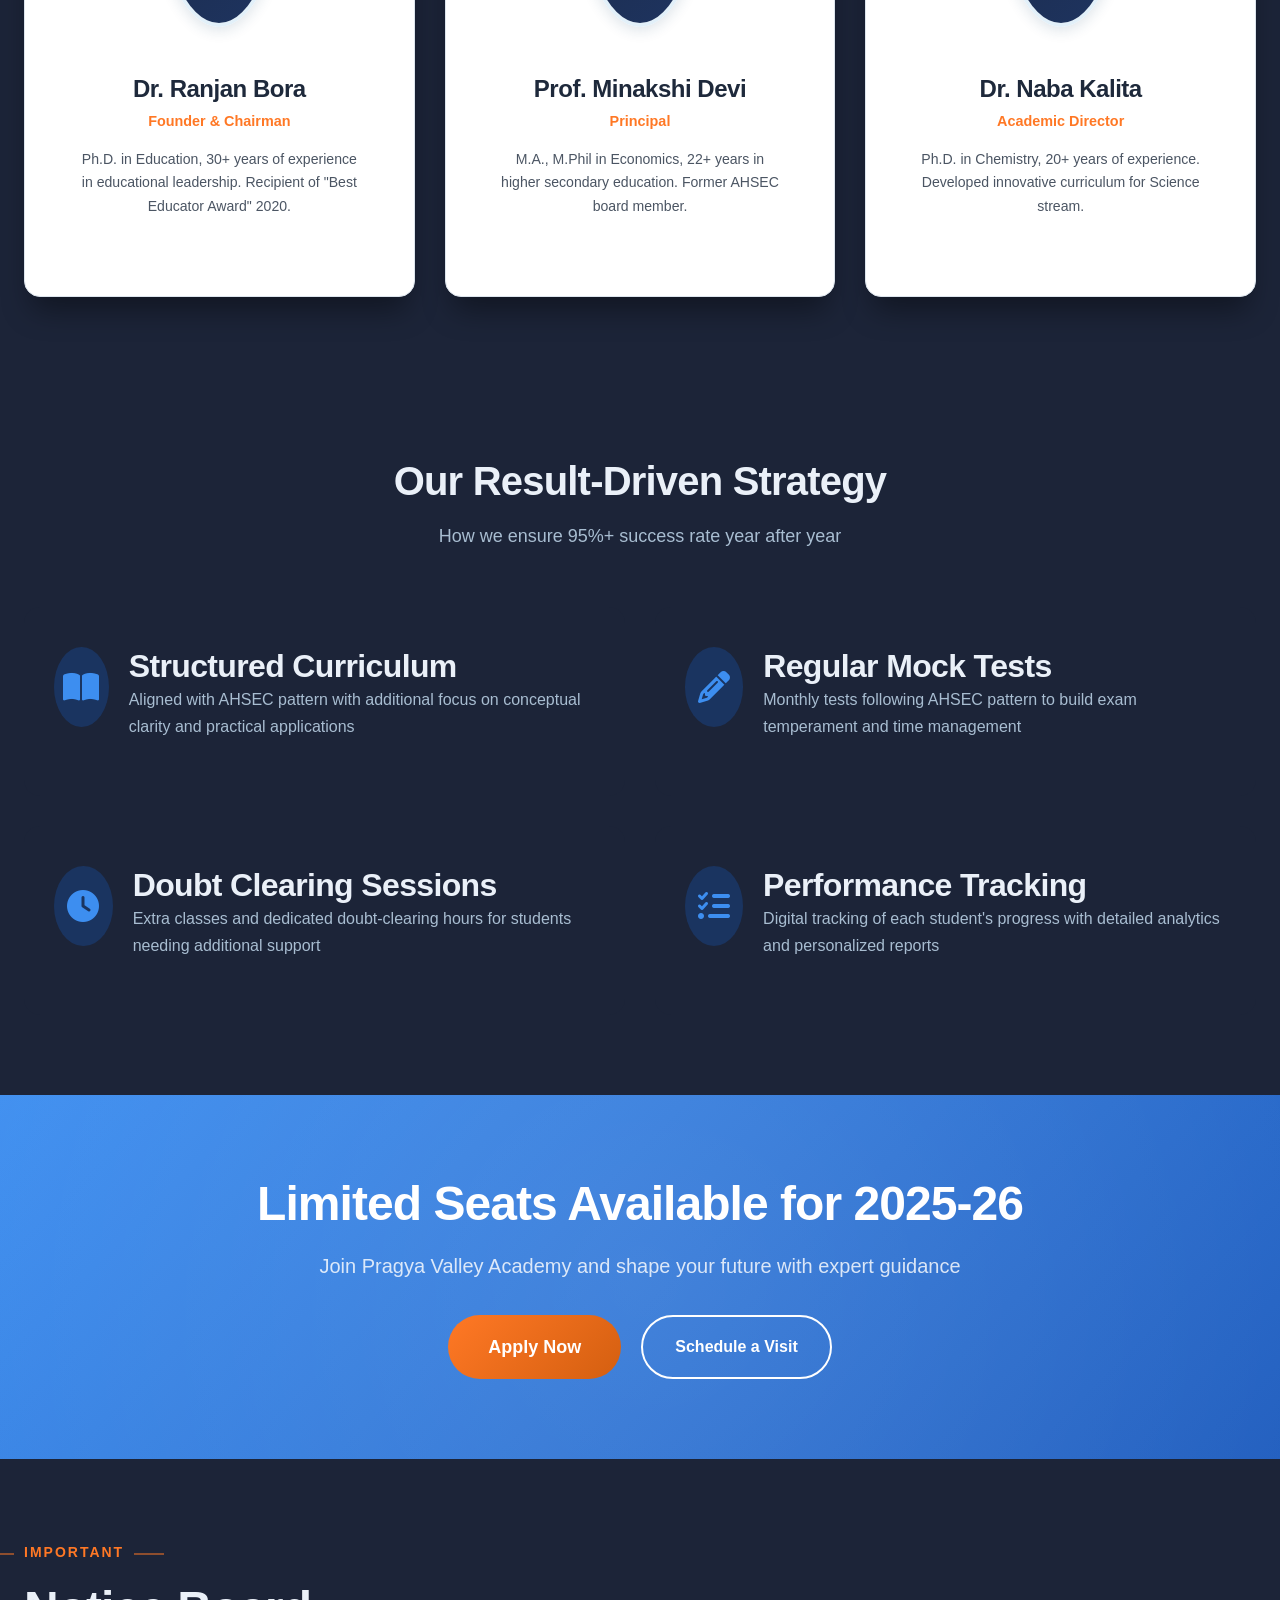
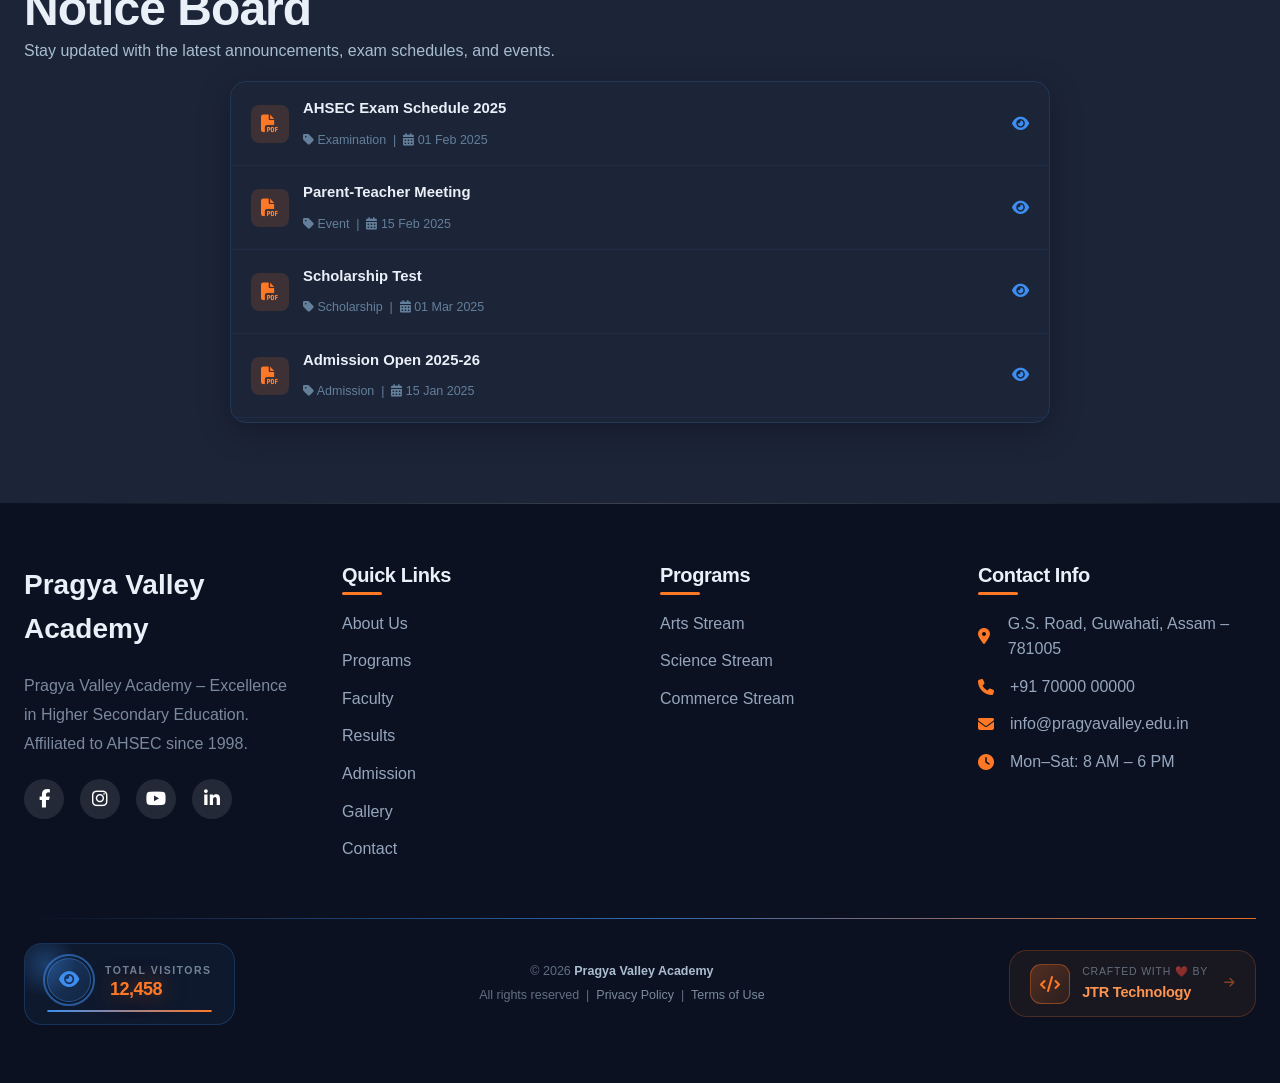
==== commit 0cd8fe58: "Update about.html" ====
--- a/about.html
+++ b/about.html
@@ -2,7 +2,8 @@
 <html lang="en">
 <head>
     <meta charset="UTF-8">
-    <meta name="viewport" content="width=device-width, initial-scale=1.0">
+    <meta name="viewport" content="width=1280, initial-scale=1.0">
+    <!--<meta name="viewport" content="width=device-width, initial-scale=1.0">-->
     <title>About Us - Pragya Valley Academy | Top AHSEC College Assam Since 1998</title>
     <meta name="description" content="Learn about Pragya Valley Academy's 25+ years of excellence in higher secondary education in Assam. Our mission, vision, academic philosophy, and mentoring approach.">
     
--- a/css/style.css
+++ b/css/style.css
@@ -0,0 +1,3916 @@
+/* ============================================
+   PRAGYA VALLEY ACADEMY - MAIN STYLESHEET
+   Soft, Eye-Friendly Color Scheme
+   ============================================ */
+/*This will force to always open in desktop mood*/
+body {
+    min-width: 1280px;
+}
+
+/* ===== RESET & VARIABLES ===== */
+* {
+    margin: 0;
+    padding: 0;
+    box-sizing: border-box;
+}
+
+:root {
+    /* Soft, Eye-Friendly Colors */
+    --primary: #1e4a6b;        /* Deep Teal Blue - easier on eyes */
+    --primary-dark: #0f2c3d;
+    --primary-light: #e2f0f9;   /* Very soft blue */
+    
+    --secondary: #c25e2e;       /* Warm Terracotta - softer than bright orange */
+    --secondary-dark: #9e4b24;
+    --secondary-light: #fae6db;  /* Soft peach */
+    
+    --accent: #2c7a4d;          /* Muted Green */
+    --accent-light: #e2f0e8;
+    
+    /* Background Colors - Soft and Warm */
+    --bg-main: #f5f2ed;          /* Warm off-white - main background */
+    /* --bg-main: #8fad44; */    /* OLD GREEN - disabled */
+    --bg-light: #faf7f2;         /* Slightly lighter warm */
+    --bg-card: #ffffff;          /* Pure white for cards */
+    --bg-alt: #f0e9e2;           /* Alternate warm background */
+    
+    /* Text Colors - High Contrast but Soft */
+    --text-dark: #2c3e4f;        /* Soft dark blue-gray */
+    --text-light: #5b6f82;        /* Medium soft gray-blue */
+    --text-muted: #8a9aa8;        /* Muted gray */
+    
+    --white: #ffffff;
+    --black: #1a1e24;
+    
+    /* Status Colors - Softer versions */
+    --success: #2c7a4d;
+    --warning: #b9770e;
+    --danger: #b34141;
+    --info: #2c6e8f;
+
+    /* Gradients - Softer */
+    --gradient-1: linear-gradient(135deg, #1e4a6b 0%, #2c6e8f 100%);
+    --gradient-2: linear-gradient(135deg, #c25e2e 0%, #d47b4a 100%);
+    --gradient-3: linear-gradient(135deg, #4f6d7a 0%, #2c6e8f 100%);
+    --gradient-4: linear-gradient(135deg, #2c7a4d 0%, #3f9a62 100%);
+    --gradient-5: linear-gradient(135deg, #b34141 0%, #c25e2e 100%);
+
+    /* Shadows - Softer */
+    --shadow-sm: 0 4px 6px -1px rgba(0, 0, 0, 0.05), 0 2px 4px -1px rgba(0, 0, 0, 0.03);
+    --shadow-md: 0 10px 15px -3px rgba(0, 0, 0, 0.05), 0 4px 6px -2px rgba(0, 0, 0, 0.02);
+    --shadow-lg: 0 20px 25px -5px rgba(0, 0, 0, 0.05), 0 10px 10px -5px rgba(0, 0, 0, 0.02);
+    --shadow-xl: 0 25px 50px -12px rgba(0, 0, 0, 0.1);
+    --shadow-inner: inset 0 2px 4px 0 rgba(0, 0, 0, 0.02);
+    --shadow-glass: 0 8px 32px 0 rgba(31, 38, 135, 0.08);
+    --shadow-colored: 0 10px 30px -5px rgba(194, 94, 46, 0.15);
+
+    /* Border Radius */
+    --border-radius-sm: 8px;
+    --border-radius: 16px;
+    --border-radius-lg: 24px;
+    --border-radius-xl: 32px;
+    --border-radius-2xl: 40px;
+    --border-radius-full: 9999px;
+
+    /* Spacing */
+    --spacing-xs: 4px;
+    --spacing-sm: 8px;
+    --spacing-md: 16px;
+    --spacing-lg: 24px;
+    --spacing-xl: 32px;
+    --spacing-2xl: 40px;
+    --spacing-3xl: 48px;
+    --spacing-4xl: 56px;
+    --spacing-5xl: 64px;
+
+    /* Typography */
+    --font-sans: 'Inter', -apple-system, BlinkMacSystemFont, 'Segoe UI', Roboto, sans-serif;
+    --font-display: 'Plus Jakarta Sans', var(--font-sans);
+    --font-mono: ui-monospace, monospace;
+
+    /* Transitions */
+    --transition-fast: 150ms ease;
+    --transition: 300ms ease;
+    --transition-slow: 500ms ease;
+    --transition-bounce: 500ms cubic-bezier(0.68, -0.55, 0.265, 1.55);
+
+    /* Z-index */
+    --z-negative: -1;
+    --z-elevate: 1;
+    --z-sticky: 100;
+    --z-dropdown: 1000;
+    --z-overlay: 2000;
+    --z-modal: 3000;
+    --z-popover: 4000;
+    --z-toast: 5000;
+    --z-tooltip: 6000;
+}
+
+/* ===== DARK MODE VARIABLES (Optional - softer dark) ===== */
+@media (prefers-color-scheme: dark) {
+    :root {
+        --bg-main: #1a242b;
+        --bg-light: #1f2a33;
+        --bg-card: #2a3640;
+        --bg-alt: #151e25;
+        --text-dark: #e1e9f0;
+       --text-light: #a3a9f0;
+       /* --text-light: #b8c7d9;*/
+        --text-muted: #8a9aa8;
+        --primary-light: #2a3f4f;
+        --secondary-light: #4a3a33;
+    }
+}
+
+/* ===== BASE STYLES ===== */
+html {
+    scroll-behavior: smooth;
+    font-size: 16px;
+}
+
+body {
+    font-family: var(--font-sans);
+    color: var(--text-dark);
+    background-color: var(--bg-main);
+    line-height: 1.6;
+    overflow-x: hidden;
+    -webkit-font-smoothing: antialiased;
+    -moz-osx-font-smoothing: grayscale;
+}
+
+h1, h2, h3, h4, h5, h6 {
+    font-family: var(--font-display);
+    font-weight: 700;
+    line-height: 1.2;
+    letter-spacing: -0.02em;
+    color: var(--text-dark);
+}
+
+h1 { font-size: clamp(2.5rem, 5vw, 4rem); }
+h2 { font-size: clamp(2rem, 4vw, 3rem); }
+h3 { font-size: clamp(1.5rem, 3vw, 2rem); }
+h4 { font-size: clamp(1.25rem, 2vw, 1.5rem); }
+h5 { font-size: clamp(1.125rem, 1.5vw, 1.25rem); }
+h6 { font-size: 1rem; }
+
+p {
+    margin-bottom: 1rem;
+    color: var(--text-light);
+    line-height: 1.7;
+}
+
+a {
+    color: var(--primary);
+    text-decoration: none;
+    transition: var(--transition);
+}
+
+a:hover {
+    color: var(--secondary);
+}
+
+img {
+    max-width: 100%;
+    height: auto;
+    display: block;
+}
+
+/* ===== CONTAINER ===== */
+.container {
+    max-width: 1280px;
+    margin: 0 auto;
+    padding: 0 var(--spacing-lg);
+}
+
+.container-fluid {
+    width: 100%;
+    padding: 0 var(--spacing-lg);
+}
+
+/* ===== STICKY ADMISSION BUTTON ===== */
+.sticky-admission {
+    position: fixed;
+    bottom: 30px;
+    right: 30px;
+    z-index: var(--z-sticky);
+    display: flex;
+    flex-direction: column;
+    gap: 16px;
+}
+
+.sticky-btn {
+    width: 60px;
+    height: 60px;
+    border-radius: 50%;
+    background: var(--gradient-2);
+    color: var(--white);
+    display: flex;
+    align-items: center;
+    justify-content: center;
+    font-size: 24px;
+    box-shadow: var(--shadow-lg);
+    transition: var(--transition-bounce);
+    text-decoration: none;
+    position: relative;
+    overflow: hidden;
+    border: none;
+    cursor: pointer;
+}
+
+.sticky-btn::before {
+    content: '';
+    position: absolute;
+    top: 0;
+    left: -100%;
+    width: 100%;
+    height: 100%;
+    background: linear-gradient(90deg, transparent, rgba(255,255,255,0.2), transparent);
+    transition: left 0.5s;
+}
+
+.sticky-btn:hover::before {
+    left: 100%;
+}
+
+.sticky-btn:hover {
+    transform: scale(1.1) translateY(-5px);
+    box-shadow: var(--shadow-xl);
+}
+
+.sticky-btn .tooltip {
+    position: absolute;
+    right: 70px;
+    background: var(--primary-dark);
+    color: white;
+    padding: 8px 16px;
+    border-radius: 40px;
+    font-size: 14px;
+    white-space: nowrap;
+    opacity: 0;
+    pointer-events: none;
+    transition: var(--transition);
+    box-shadow: var(--shadow-md);
+    font-weight: 500;
+}
+
+.sticky-btn:hover .tooltip {
+    opacity: 1;
+    right: 80px;
+}
+
+/* ===== FLOATING WHATSAPP ===== */
+.floating-whatsapp {
+    position: fixed;
+    bottom: 110px;
+    right: 30px;
+    z-index: var(--z-sticky);
+    background: #25D366;
+    width: 60px;
+    height: 60px;
+    border-radius: 50%;
+    display: flex;
+    align-items: center;
+    justify-content: center;
+    color: white;
+    font-size: 30px;
+    box-shadow: var(--shadow-lg);
+    transition: var(--transition-bounce);
+    text-decoration: none;
+    animation: pulse 2s infinite;
+}
+
+@keyframes pulse {
+    0% {
+        box-shadow: 0 0 0 0 rgba(37, 211, 102, 0.5);
+    }
+    70% {
+        box-shadow: 0 0 0 15px rgba(37, 211, 102, 0);
+    }
+    100% {
+        box-shadow: 0 0 0 0 rgba(37, 211, 102, 0);
+    }
+}
+
+.floating-whatsapp:hover {
+    transform: scale(1.1) rotate(5deg);
+    animation: none;
+}
+
+/* ===== NAVIGATION ===== */
+.navbar {
+    background: rgba(250, 247, 242, 0.95); /* Matching bg-light with transparency */
+    backdrop-filter: blur(10px);
+    -webkit-backdrop-filter: blur(10px);
+    position: fixed;
+    width: 100%;
+    top: 0;
+    z-index: var(--z-dropdown);
+    box-shadow: var(--shadow-sm);
+    padding: 16px 0;
+    transition: var(--transition);
+}
+
+.navbar.scrolled {
+    padding: 12px 0;
+    background: rgba(250, 247, 242, 0.98);
+    box-shadow: var(--shadow-md);
+}
+
+.logo {
+    font-size: 28px;
+    font-weight: 700;
+    color: var(--primary);
+    text-decoration: none;
+    letter-spacing: -0.5px;
+    transition: var(--transition);
+}
+
+.logo:hover {
+    transform: scale(1.05);
+}
+
+.logo span {
+    color: var(--secondary);
+    background: linear-gradient(135deg, #c25e2e, #d47b4a);
+    -webkit-background-clip: text;
+    -webkit-text-fill-color: transparent;
+    background-clip: text;
+}
+
+.nav-menu {
+    display: flex;
+    gap: 32px;
+    list-style: none;
+    align-items: center;
+}
+
+.nav-menu a {
+    text-decoration: none;
+    color: var(--text-dark);
+    font-weight: 500;
+    transition: var(--transition);
+    position: relative;
+    font-size: 1rem;
+}
+
+.nav-menu a::after {
+    content: '';
+    position: absolute;
+    bottom: -5px;
+    left: 50%;
+    transform: translateX(-50%);
+    width: 0;
+    height: 2px;
+    background: var(--secondary);
+    transition: var(--transition);
+}
+
+.nav-menu a:hover::after,
+.nav-menu a.active::after {
+    width: 100%;
+}
+
+.nav-menu a:hover,
+.nav-menu a.active {
+   color: #1a2a2b;
+    /*color: var(--secondary);*/
+}
+
+.nav-cta {
+    background: var(--gradient-2);
+    color: white !important;
+    padding: 12px 24px;
+    border-radius: 40px;
+    font-weight: 600;
+    box-shadow: var(--shadow-colored);
+}
+
+.nav-cta:hover {
+    transform: translateY(-2px);
+    box-shadow: var(--shadow-xl);
+}
+
+.nav-cta::after {
+    display: none;
+}
+
+.mobile-toggle {
+    display: none;
+    font-size: 24px;
+    cursor: pointer;
+    color: var(--primary);
+    background: none;
+    border: none;
+    padding: 8px;
+    transition: var(--transition);
+}
+
+.mobile-toggle:hover {
+    color: var(--secondary);
+    transform: scale(1.1);
+}
+
+/* ===== HERO SECTION ===== */
+.hero {
+    padding: 140px 0 80px;
+    background: linear-gradient(135deg, #f5f2ed 0%, #f0e9e2 100%);
+    position: relative;
+    overflow: hidden;
+}
+
+.hero::before {
+    content: '';
+    position: absolute;
+    top: -50%;
+    right: -10%;
+    width: 70%;
+    height: 140%;
+    background: radial-gradient(circle, rgba(30,74,107,0.03) 0%, transparent 70%);
+    border-radius: 50%;
+    animation: float 20s infinite ease-in-out;
+}
+
+@keyframes float {
+    0%, 100% { transform: translateY(0) rotate(0deg); }
+    50% { transform: translateY(-20px) rotate(5deg); }
+}
+
+.hero::after {
+    content: '';
+    position: absolute;
+    bottom: -10%;
+    left: -10%;
+    width: 50%;
+    height: 100%;
+    background: radial-gradient(circle, rgba(194,94,46,0.03) 0%, transparent 70%);
+    border-radius: 50%;
+    animation: floatReverse 15s infinite ease-in-out;
+}
+
+@keyframes floatReverse {
+    0%, 100% { transform: translateY(0) rotate(0deg); }
+    50% { transform: translateY(20px) rotate(-5deg); }
+}
+
+.hero-grid {
+    display: grid;
+    grid-template-columns: 1fr 1fr;
+    gap: 60px;
+    align-items: center;
+    position: relative;
+    z-index: var(--z-elevate);
+}
+
+.hero-badge {
+   background: var(--primary-light);
+    color: #fafafa;
+   /* background: var(--primary-light);
+    color: var(--primary);
+   */
+    padding: 8px 16px;
+    border-radius: 40px;
+    font-size: 14px;
+    font-weight: 600;
+    display: inline-block;
+    margin-bottom: 20px;
+    animation: slideInLeft 0.5s ease;
+}
+
+@keyframes slideInLeft {
+    from {
+        opacity: 0;
+        transform: translateX(-30px);
+    }
+    to {
+        opacity: 1;
+        transform: translateX(0);
+    }
+}
+
+.hero-content h1 {
+    font-size: 56px;
+    margin-bottom: 24px;
+    line-height: 1.1;
+    animation: slideInUp 0.5s ease 0.1s both;
+    color: var(--text-dark);
+}
+
+@keyframes slideInUp {
+    from {
+        opacity: 0;
+        transform: translateY(30px);
+    }
+    to {
+        opacity: 1;
+        transform: translateY(0);
+    }
+}
+
+.hero-content .highlight {
+    background: linear-gradient(135deg, #FF5733, #FF8C42); /* Custom orange gradient */
+    -webkit-background-clip: text;
+    -webkit-text-fill-color: transparent;
+    background-clip: text;
+}
+
+
+
+/*.hero-content .highlight {
+    background: linear-gradient(135deg, var(--primary), var(--secondary));
+    -webkit-background-clip: text;
+    -webkit-text-fill-color: transparent;
+    background-clip: text;
+*/
+}
+
+.hero-content p {
+    font-size: 18px;
+    color: var(--text-light);
+    margin-bottom: 32px;
+    max-width: 90%;
+    animation: slideInUp 0.5s ease 0.2s both;
+}
+
+.hero-buttons {
+    display: flex;
+    gap: 16px;
+    flex-wrap: wrap;
+    animation: slideInUp 0.5s ease 0.3s both;
+}
+
+.btn {
+    padding: 16px 32px;
+    border-radius: 40px;
+    text-decoration: none;
+    font-weight: 600;
+    transition: var(--transition-bounce);
+    display: inline-flex;
+    align-items: center;
+    gap: 8px;
+    font-size: 16px;
+    border: none;
+    cursor: pointer;
+    position: relative;
+    overflow: hidden;
+}
+
+.btn::before {
+    content: '';
+    position: absolute;
+    top: 50%;
+    left: 50%;
+    width: 0;
+    height: 0;
+    border-radius: 50%;
+    background: rgba(255,255,255,0.2);
+    transform: translate(-50%, -50%);
+    transition: width 0.6s, height 0.6s;
+}
+
+.btn:hover::before {
+    width: 300px;
+    height: 300px;
+}
+
+.btn-primary {
+    background: var(--gradient-2);
+    color: white;
+}
+
+.btn-outline {
+    border: 2px solid var(--primary);
+    color: var(--primary);
+    background: transparent;
+}
+
+.btn-outline-light {
+    border: 2px solid white;
+    color: white;
+    background: transparent;
+}
+
+.btn-large {
+    padding: 18px 40px;
+    font-size: 18px;
+}
+
+.btn:hover {
+    transform: translateY(-3px);
+    box-shadow: var(--shadow-xl);
+}
+
+.btn-primary:hover {
+    background: linear-gradient(135deg, #b35427, #c25e2e);
+}
+
+.hero-stats {
+    display: flex;
+    gap: 40px;
+    margin-top: 48px;
+    animation: slideInUp 0.5s ease 0.4s both;
+}
+
+.stat-item {
+    text-align: center;
+}
+
+.stat-item h3 {
+    font-size: 36px;
+    color: var(--primary);
+    margin-bottom: 4px;
+    font-weight: 800;
+}
+
+.stat-item p {
+    font-size: 14px;
+    margin-bottom: 0;
+    color: var(--text-muted);
+    font-weight: 500;
+}
+
+.hero-image {
+    position: relative;
+    animation: zoomIn 0.5s ease 0.2s both;
+}
+
+@keyframes zoomIn {
+    from {
+        opacity: 0;
+        transform: scale(0.9);
+    }
+    to {
+        opacity: 1;
+        transform: scale(1);
+    }
+}
+
+.hero-image img {
+    width: 100%;
+    border-radius: var(--border-radius-lg);
+    box-shadow: var(--shadow-xl);
+    transition: var(--transition);
+}
+
+.hero-image:hover img {
+    transform: scale(1.02) rotate(1deg);
+}
+
+.hero-image-badge {
+    position: absolute;
+    bottom: -20px;
+    right: -20px;
+    background: var(--gradient-2);
+    color: white;
+    padding: 12px 24px;
+    border-radius: 40px;
+    font-weight: 600;
+    box-shadow: var(--shadow-lg);
+    animation: bounce 2s infinite;
+}
+
+@keyframes bounce {
+    0%, 100% { transform: translateY(0); }
+    50% { transform: translateY(-10px); }
+}
+
+/* ===== SECTION TITLES ===== */
+.section-title {
+    text-align: center;
+    margin-bottom: 56px;
+}
+
+.section-title h2 {
+    font-size: 40px;
+    margin-bottom: 16px;
+    color: var(--text-dark);
+}
+
+.section-title p {
+    font-size: 18px;
+    color: var(--text-light);
+    max-width: 600px;
+    margin: 0 auto;
+}
+
+.section-title.light h2,
+.section-title.light p {
+    color: white;
+}
+
+.section-subtitle {
+    color: var(--secondary);
+    font-weight: 600;
+    text-transform: uppercase;
+    letter-spacing: 2px;
+    font-size: 14px;
+    margin-bottom: 16px;
+    display: inline-block;
+    position: relative;
+}
+
+.section-subtitle::before,
+.section-subtitle::after {
+    content: '';
+    position: absolute;
+    top: 50%;
+    width: 30px;
+    height: 2px;
+    background: var(--secondary);
+    opacity: 0.5;
+}
+
+.section-subtitle::before {
+    right: 100%;
+    margin-right: 10px;
+}
+
+.section-subtitle::after {
+    left: 100%;
+    margin-left: 10px;
+}
+
+/* ===== ACHIEVEMENT SLIDERS ===== */
+.achievement-section {
+    padding: 80px 0;
+    background: var(--bg-main);
+}
+
+.stream-tabs {
+    display: flex;
+    justify-content: center;
+    gap: 16px;
+    margin-bottom: 48px;
+}
+
+.stream-tab {
+    padding: 14px 36px;
+    border-radius: 40px;
+    background: var(--bg-card);
+    cursor: pointer;
+    transition: var(--transition);
+    font-weight: 600;
+    border: 1px solid var(--bg-alt);
+    font-size: 16px;
+    color: var(--text-dark);
+    box-shadow: var(--shadow-sm);
+}
+
+.stream-tab:hover {
+    background: var(--primary-light);
+    transform: translateY(-2px);
+    border-color: var(--primary);
+}
+
+.stream-tab.active {
+    background: var(--primary);
+    color: white;
+    box-shadow: var(--shadow-md);
+    border-color: var(--primary);
+}
+
+.achievement-slider {
+    display: none;
+}
+
+.achievement-slider.active {
+    display: block;
+    animation: fadeIn 0.5s ease;
+}
+
+@keyframes fadeIn {
+    from { opacity: 0; }
+    to { opacity: 1; }
+}
+
+.swiper {
+    padding: 20px 0 40px;
+}
+
+.achievement-card {
+    background: var(--bg-card);
+    border-radius: var(--border-radius);
+    padding: 32px 24px;
+    box-shadow: var(--shadow-glass);
+    transition: var(--transition);
+    border: 1px solid rgba(0,0,0,0.03);
+    text-align: center;
+    position: relative;
+    overflow: hidden;
+}
+
+.achievement-card::before {
+    content: '';
+    position: absolute;
+    top: 0;
+    left: 0;
+    right: 0;
+    height: 4px;
+    background: var(--gradient-2);
+    transform: scaleX(0);
+    transition: transform 0.5s ease;
+}
+
+.achievement-card:hover::before {
+    transform: scaleX(1);
+}
+
+.achievement-card:hover {
+    transform: translateY(-8px);
+    box-shadow: var(--shadow-xl);
+}
+
+.student-photo {
+    width: 120px;
+    height: 120px;
+    border-radius: 50%;
+    margin: 0 auto 20px;
+    overflow: hidden;
+    border: 4px solid var(--primary-light);
+    transition: var(--transition);
+}
+
+.achievement-card:hover .student-photo {
+    border-color: var(--secondary);
+    transform: scale(1.05);
+}
+
+.student-photo img {
+    width: 100%;
+    height: 100%;
+    object-fit: cover;
+}
+
+.achievement-card h3 {
+    margin-bottom: 8px;
+    font-size: 20px;
+    color: var(--text-dark);
+}
+
+.stream-label {
+    color: var(--text-muted);
+    font-size: 14px;
+    margin-bottom: 12px;
+}
+
+.percentage {
+    font-size: 32px;
+    font-weight: 700;
+    color: var(--secondary);
+    margin: 12px 0 4px;
+}
+
+.rank {
+    font-weight: 600;
+    color: var(--primary);
+    margin-bottom: 8px;
+}
+
+.success-line {
+    font-style: italic;
+    color: var(--text-muted);
+    font-size: 14px;
+}
+
+/* ===== PROGRAMS SECTION ===== */
+.programs {
+    padding: 80px 0;
+    background: var(--bg-alt);
+}
+
+.programs-grid {
+    display: grid;
+    grid-template-columns: repeat(3, 1fr);
+    gap: 32px;
+}
+
+.program-card {
+    background: var(--bg-card);
+    padding: 40px 32px;
+    border-radius: var(--border-radius);
+    box-shadow: var(--shadow-md);
+    transition: var(--transition);
+    text-align: center;
+    position: relative;
+    overflow: hidden;
+}
+
+.program-card::before {
+    content: '';
+    position: absolute;
+    top: 0;
+    left: 0;
+    width: 100%;
+    height: 100%;
+    background: linear-gradient(135deg, transparent, rgba(194,94,46,0.03));
+    transform: translateX(-100%);
+    transition: transform 0.5s ease;
+}
+
+.program-card:hover::before {
+    transform: translateX(0);
+}
+
+.program-card.featured {
+    transform: scale(1.05);
+    border: 2px solid var(--secondary);
+    box-shadow: var(--shadow-xl);
+    z-index: var(--z-elevate);
+}
+
+.popular-tag {
+    position: absolute;
+    top: 20px;
+    right: -30px;
+    background: var(--secondary);
+    color: white;
+    padding: 8px 40px;
+    transform: rotate(45deg);
+    font-size: 12px;
+    font-weight: 600;
+    box-shadow: var(--shadow-md);
+}
+
+.program-card:hover {
+    transform: translateY(-8px);
+    box-shadow: var(--shadow-xl);
+}
+
+.program-card.featured:hover {
+    transform: scale(1.05) translateY(-8px);
+}
+
+.program-icon {
+    font-size: 56px;
+    color: var(--secondary);
+    margin-bottom: 24px;
+    transition: var(--transition);
+}
+
+.program-card:hover .program-icon {
+    transform: scale(1.1) rotate(360deg);
+}
+
+.program-card h3 {
+    font-size: 28px;
+    margin-bottom: 16px;
+    color: var(--text-dark);
+}
+
+.program-features {
+    margin: 24px 0;
+    text-align: left;
+}
+
+.program-features p {
+    margin: 12px 0;
+    display: flex;
+    align-items: center;
+    gap: 8px;
+    color: var(--text-light);
+}
+
+.program-features i {
+    color: var(--accent);
+}
+
+.btn-program {
+    display: inline-flex;
+    align-items: center;
+    gap: 8px;
+    color: var(--primary);
+    text-decoration: none;
+    font-weight: 600;
+    transition: var(--transition);
+    padding: 8px 16px;
+    border-radius: 40px;
+    background: var(--primary-light);
+}
+
+.btn-program:hover {
+    color: var(--secondary);
+    gap: 12px;
+    background: var(--secondary-light);
+}
+
+/* ===== ABOUT PREVIEW ===== */
+.about-preview {
+    padding: 80px 0;
+    background: var(--bg-main);
+}
+
+.about-grid {
+    display: grid;
+    grid-template-columns: 1fr 1fr;
+    gap: 60px;
+    align-items: center;
+}
+
+.about-content h2 {
+    font-size: 40px;
+    margin: 16px 0 24px;
+    color: var(--text-dark);
+}
+
+.about-features {
+    margin: 32px 0;
+}
+
+.about-feature {
+    display: flex;
+    align-items: center;
+    gap: 16px;
+    margin: 20px 0;
+    padding: 16px;
+    background: var(--bg-light);
+    border-radius: var(--border-radius-sm);
+    transition: var(--transition);
+}
+
+.about-feature:hover {
+    transform: translateX(10px);
+    box-shadow: var(--shadow-md);
+    background: var(--bg-card);
+}
+
+.about-feature i {
+    font-size: 32px;
+    color: var(--secondary);
+    width: 60px;
+    height: 60px;
+    background: var(--primary-light);
+    border-radius: 50%;
+    display: flex;
+    align-items: center;
+    justify-content: center;
+    transition: var(--transition);
+}
+
+.about-feature:hover i {
+    background: var(--secondary);
+    color: white;
+    transform: rotate(360deg);
+}
+
+.about-feature h4 {
+    margin-bottom: 4px;
+    color: var(--text-dark);
+}
+
+.about-image {
+    position: relative;
+}
+
+.about-image img {
+    width: 100%;
+    border-radius: var(--border-radius-lg);
+    box-shadow: var(--shadow-xl);
+}
+
+.experience-badge {
+    position: absolute;
+    bottom: -30px;
+    right: -30px;
+    background: var(--gradient-2);
+    color: white;
+    padding: 30px;
+    border-radius: var(--border-radius);
+    text-align: center;
+    box-shadow: var(--shadow-xl);
+    animation: float 3s infinite ease-in-out;
+}
+
+.experience-badge .years {
+    font-size: 48px;
+    font-weight: 800;
+    display: block;
+    line-height: 1;
+}
+
+.experience-badge .text {
+    font-size: 14px;
+    opacity: 0.9;
+}
+
+/* ===== WHY CHOOSE US ===== */
+.why-choose {
+    padding: 80px 0;
+    background: var(--gradient-1);
+    color: white;
+    position: relative;
+    overflow: hidden;
+}
+
+.why-choose::before {
+    content: '';
+    position: absolute;
+    top: -50%;
+    right: -20%;
+    width: 70%;
+    height: 200%;
+    background: radial-gradient(circle, rgba(255,255,255,0.05) 0%, transparent 70%);
+    border-radius: 50%;
+    animation: float 20s infinite;
+}
+
+.features-grid {
+    display: grid;
+    grid-template-columns: repeat(3, 1fr);
+    gap: 30px;
+    position: relative;
+    z-index: var(--z-elevate);
+}
+
+.feature-item {
+    text-align: center;
+    padding: 40px 30px;
+    background: rgba(255,255,255,0.1);
+    border-radius: var(--border-radius);
+    backdrop-filter: blur(10px);
+    -webkit-backdrop-filter: blur(10px);
+    transition: var(--transition);
+    border: 1px solid rgba(255,255,255,0.1);
+}
+
+.feature-item:hover {
+    transform: translateY(-8px);
+    background: rgba(255,255,255,0.15);
+    border-color: rgba(255,255,255,0.2);
+}
+
+.feature-icon {
+    font-size: 48px;
+    margin-bottom: 24px;
+    transition: var(--transition);
+}
+
+.feature-item:hover .feature-icon {
+    transform: scale(1.1) rotate(360deg);
+}
+
+.feature-item h3 {
+    font-size: 24px;
+    margin-bottom: 12px;
+    color: white;
+}
+
+.feature-item p {
+    opacity: 0.9;
+    font-size: 15px;
+    color: rgba(255,255,255,0.9);
+}
+
+/* ===== FACULTY ===== */
+.faculty {
+    padding: 80px 0;
+    background: var(--bg-main);
+}
+
+.faculty-grid {
+    display: grid;
+    grid-template-columns: repeat(4, 1fr);
+    gap: 24px;
+}
+
+.faculty-card {
+    background: var(--bg-card);
+    border-radius: var(--border-radius);
+    overflow: hidden;
+    box-shadow: var(--shadow-md);
+    transition: var(--transition);
+}
+
+.faculty-card:hover {
+    transform: translateY(-10px);
+    box-shadow: var(--shadow-xl);
+}
+
+.faculty-image {
+    height: 280px;
+    overflow: hidden;
+    position: relative;
+}
+
+.faculty-image img {
+    width: 100%;
+    height: 100%;
+    object-fit: cover;
+    transition: var(--transition);
+}
+
+.faculty-card:hover .faculty-image img {
+    transform: scale(1.1);
+}
+
+.faculty-social {
+    position: absolute;
+    bottom: -50px;
+    left: 0;
+    right: 0;
+    display: flex;
+    justify-content: center;
+    gap: 10px;
+    transition: var(--transition);
+    background: linear-gradient(to top, rgba(0,0,0,0.7), transparent);
+    padding: 20px 0;
+}
+
+.faculty-card:hover .faculty-social {
+    bottom: 0;
+}
+
+.faculty-social a {
+    width: 40px;
+    height: 40px;
+    background: white;
+    border-radius: 50%;
+    display: flex;
+    align-items: center;
+    justify-content: center;
+    color: var(--primary);
+    transition: var(--transition);
+    text-decoration: none;
+}
+
+.faculty-social a:hover {
+    background: var(--secondary);
+    color: white;
+    transform: translateY(-3px) rotate(360deg);
+}
+
+.faculty-info {
+    padding: 24px;
+    text-align: center;
+}
+
+.faculty-info h3 {
+    font-size: 20px;
+    margin-bottom: 5px;
+    color: var(--text-dark);
+}
+
+.faculty-subject {
+    color: var(--secondary);
+    font-weight: 600;
+    margin-bottom: 8px;
+}
+
+.faculty-qualification {
+    color: var(--text-muted);
+    font-size: 14px;
+    margin-bottom: 10px;
+}
+
+.faculty-experience {
+    display: inline-block;
+    padding: 5px 15px;
+    background: var(--primary-light);
+    border-radius: 20px;
+    font-size: 13px;
+    color: var(--primary);
+    font-weight: 500;
+}
+
+/* ===== INFRASTRUCTURE ===== */
+.infrastructure {
+    padding: 80px 0;
+    background: var(--bg-alt);
+}
+
+.infra-grid {
+    display: grid;
+    grid-template-columns: repeat(3, 1fr);
+    gap: 24px;
+}
+
+.infra-item {
+    position: relative;
+    border-radius: var(--border-radius);
+    overflow: hidden;
+    height: 300px;
+    box-shadow: var(--shadow-md);
+}
+
+.infra-item.large {
+    grid-column: span 2;
+    height: 400px;
+}
+
+.infra-item img {
+    width: 100%;
+    height: 100%;
+    object-fit: cover;
+    transition: var(--transition);
+}
+
+.infra-item:hover img {
+    transform: scale(1.1);
+}
+
+.infra-overlay {
+    position: absolute;
+    bottom: 0;
+    left: 0;
+    right: 0;
+    background: linear-gradient(to top, rgba(0,0,0,0.8), transparent);
+    color: white;
+    padding: 30px 20px 20px;
+    transform: translateY(100%);
+    transition: var(--transition);
+}
+
+.infra-item:hover .infra-overlay {
+    transform: translateY(0);
+}
+
+.infra-overlay h3 {
+    margin-bottom: 5px;
+    font-size: 20px;
+    color: white;
+}
+
+.infra-overlay p {
+    color: rgba(255,255,255,0.9);
+    margin: 0;
+    font-size: 14px;
+}
+
+/* ===== TESTIMONIALS ===== */
+.testimonials {
+    padding: 80px 0;
+    background: var(--bg-main);
+}
+
+.testimonial-card {
+    background: var(--bg-card);
+    padding: 32px;
+    border-radius: var(--border-radius);
+    box-shadow: var(--shadow-md);
+    transition: var(--transition);
+    border: 1px solid var(--bg-alt);
+}
+
+.testimonial-card:hover {
+    transform: translateY(-5px);
+    box-shadow: var(--shadow-xl);
+    border-color: var(--secondary-light);
+}
+
+.testimonial-rating {
+    color: #FFD700;
+    margin-bottom: 20px;
+    font-size: 14px;
+}
+
+.testimonial-card p {
+    font-style: italic;
+    margin-bottom: 24px;
+    color: var(--text-light);
+    line-height: 1.8;
+}
+
+.testimonial-author {
+    display: flex;
+    align-items: center;
+    gap: 16px;
+}
+
+.testimonial-author img {
+    width: 60px;
+    height: 60px;
+    border-radius: 50%;
+    object-fit: cover;
+    border: 3px solid var(--primary-light);
+}
+
+.testimonial-author h4 {
+    font-size: 18px;
+    margin-bottom: 4px;
+    color: var(--text-dark);
+}
+
+.testimonial-author p {
+    font-size: 12px;
+    margin-bottom: 0;
+    color: var(--text-muted);
+    font-style: normal;
+}
+
+/* ===== CTA SECTION ===== */
+.cta-section {
+    padding: 80px 0;
+    background: var(--gradient-2);
+    text-align: center;
+    color: white;
+    position: relative;
+    overflow: hidden;
+}
+
+.cta-section::before {
+    content: '';
+    position: absolute;
+    top: -50%;
+    left: -50%;
+    width: 200%;
+    height: 200%;
+    background: radial-gradient(circle, rgba(255,255,255,0.1) 0%, transparent 70%);
+    animation: rotate 30s linear infinite;
+}
+
+@keyframes rotate {
+    from { transform: rotate(0deg); }
+    to { transform: rotate(360deg); }
+}
+
+.cta-content {
+    position: relative;
+    z-index: var(--z-elevate);
+}
+
+.cta-content h2 {
+    font-size: 48px;
+    margin-bottom: 16px;
+    color: white;
+}
+
+.cta-content p {
+    font-size: 20px;
+    margin-bottom: 32px;
+    opacity: 0.9;
+    color: rgba(255,255,255,0.9);
+}
+
+.cta-buttons {
+    display: flex;
+    gap: 20px;
+    justify-content: center;
+}
+
+.limited-seats-alert {
+    background: rgba(255,255,255,0.15);
+    padding: 15px 30px;
+    border-radius: 40px;
+    display: inline-block;
+    margin-bottom: 30px;
+    border: 2px dashed rgba(255,255,255,0.3);
+    font-weight: 600;
+    color: white;
+}
+
+.early-bird {
+    margin-top: 20px;
+    font-size: 14px;
+    opacity: 0.8;
+    color: rgba(255,255,255,0.8);
+}
+
+/* ===== TRUST SECTION ===== */
+.trust-section {
+    padding: 40px 0;
+    background: var(--bg-main);
+}
+
+.trust-grid {
+    display: grid;
+    grid-template-columns: repeat(4, 1fr);
+    gap: 20px;
+}
+
+.trust-item {
+    display: flex;
+    align-items: center;
+    gap: 15px;
+    padding: 15px;
+    background: var(--bg-card);
+    border-radius: var(--border-radius-sm);
+    transition: var(--transition);
+    box-shadow: var(--shadow-sm);
+}
+
+.trust-item:hover {
+    transform: translateY(-3px);
+    box-shadow: var(--shadow-md);
+    background: var(--primary-light);
+}
+
+.trust-item i {
+    font-size: 30px;
+    color: var(--secondary);
+}
+
+.trust-item span {
+    font-weight: 500;
+    color: var(--text-dark);
+}
+
+/* ===== PAGE HEADER ===== */
+.page-header {
+    padding: 160px 0 80px;
+    color: white;
+    text-align: center;
+    position: relative;
+    overflow: hidden;
+}
+
+.page-header h1 {
+    font-size: 48px;
+    margin-bottom: 16px;
+    position: relative;
+    color: white;
+}
+
+.page-header p {
+    font-size: 18px;
+    opacity: 0.9;
+    max-width: 600px;
+    margin: 0 auto;
+    position: relative;
+    color: rgba(255,255,255,0.9);
+}
+
+.breadcrumb {
+    position: relative;
+    margin-top: 20px;
+}
+
+.breadcrumb a {
+    color: rgba(255,255,255,0.8);
+    text-decoration: none;
+    transition: var(--transition);
+}
+
+.breadcrumb a:hover {
+    color: white;
+    text-decoration: underline;
+}
+
+.breadcrumb span {
+    color: white;
+}
+
+/* ===== FOOTER ===== */
+.footer {
+    background: var(--primary-dark);
+    color: white;
+    padding: 60px 0 30px;
+    position: relative;
+    overflow: hidden;
+}
+
+.footer::before {
+    content: '';
+    position: absolute;
+    top: 0;
+    left: 0;
+    right: 0;
+    height: 1px;
+    background: linear-gradient(90deg, transparent, rgba(255,255,255,0.2), transparent);
+}
+
+.footer-grid {
+    display: grid;
+    grid-template-columns: repeat(4, 1fr);
+    gap: 40px;
+    margin-bottom: 40px;
+    position: relative;
+    z-index: var(--z-elevate);
+}
+
+.footer-logo {
+    font-size: 28px;
+    font-weight: 700;
+    color: white;
+    text-decoration: none;
+    display: inline-block;
+    margin-bottom: 20px;
+    transition: var(--transition);
+}
+
+.footer-logo:hover {
+    transform: scale(1.05);
+}
+
+.footer-logo span {
+    color: var(--secondary);
+}
+
+.footer-col p {
+    opacity: 0.8;
+    line-height: 1.8;
+    margin-bottom: 20px;
+    color: rgba(255,255,255,0.8);
+}
+
+.footer-col h3 {
+    font-size: 20px;
+    margin-bottom: 24px;
+    position: relative;
+    color: white;
+}
+
+.footer-col h3::after {
+    content: '';
+    position: absolute;
+    bottom: -8px;
+    left: 0;
+    width: 40px;
+    height: 3px;
+    background: var(--secondary);
+    border-radius: 2px;
+}
+
+.footer-col ul {
+    list-style: none;
+}
+
+.footer-col ul li {
+    margin-bottom: 12px;
+}
+
+.footer-col ul li a {
+    color: rgba(255,255,255,0.8);
+    text-decoration: none;
+    transition: var(--transition);
+    display: inline-block;
+}
+
+.footer-col ul li a:hover {
+    color: white;
+    transform: translateX(5px);
+}
+
+.contact-info li {
+    display: flex;
+    align-items: center;
+    gap: 12px;
+    color: rgba(255,255,255,0.8);
+}
+
+.contact-info li i {
+    width: 20px;
+    color: var(--secondary);
+}
+
+.social-links {
+    display: flex;
+    gap: 16px;
+    margin-top: 20px;
+}
+
+.social-links a {
+    width: 40px;
+    height: 40px;
+    background: rgba(255,255,255,0.1);
+    border-radius: 50%;
+    display: flex;
+    align-items: center;
+    justify-content: center;
+    transition: var(--transition-bounce);
+    color: white;
+    text-decoration: none;
+    font-size: 18px;
+}
+
+.social-links a:hover {
+    background: var(--secondary);
+    transform: translateY(-3px) rotate(360deg);
+    box-shadow: var(--shadow-md);
+}
+
+.footer-bottom {
+    text-align: center;
+    padding-top: 30px;
+    border-top: 1px solid rgba(255,255,255,0.1);
+    position: relative;
+    z-index: var(--z-elevate);
+}
+
+.footer-bottom p {
+    opacity: 0.7;
+    font-size: 14px;
+    color: rgba(255,255,255,0.7);
+}
+
+.footer-bottom a {
+    color: white;
+    text-decoration: none;
+    transition: var(--transition);
+}
+
+.footer-bottom a:hover {
+    color: var(--secondary);
+    text-decoration: underline;
+}
+
+/* ===== RESPONSIVE DESIGN ===== */
+@media (max-width: 1024px) {
+    .hero-content h1 {
+        font-size: 48px;
+    }
+    
+    .programs-grid,
+    .features-grid,
+    .faculty-grid,
+    .footer-grid,
+    .trust-grid {
+        grid-template-columns: repeat(2, 1fr);
+    }
+    
+    .infra-grid {
+        grid-template-columns: repeat(2, 1fr);
+    }
+    
+    .infra-item.large {
+        grid-column: span 1;
+        height: 300px;
+    }
+}
+
+@media (max-width: 768px) {
+    .mobile-toggle {
+        display: block;
+    }
+
+    .nav-menu {
+        position: fixed;
+        top: 80px;
+        left: -100%;
+        width: 100%;
+        height: calc(100vh - 80px);
+        background: var(--bg-card);
+        flex-direction: column;
+        align-items: center;
+        padding: 40px 24px;
+        transition: 0.3s;
+        overflow-y: auto;
+        z-index: var(--z-dropdown);
+    }
+
+    .nav-menu.active {
+        left: 0;
+    }
+
+    .hero-grid,
+    .about-grid,
+    .contact-grid {
+        grid-template-columns: 1fr;
+        text-align: center;
+    }
+
+    .hero-content p {
+        margin: 0 auto 32px;
+    }
+
+    .hero-buttons {
+        justify-content: center;
+    }
+
+    .hero-stats {
+        justify-content: center;
+    }
+
+    .about-feature {
+        justify-content: center;
+    }
+
+    .programs-grid,
+    .features-grid,
+    .faculty-grid,
+    .footer-grid,
+    .trust-grid,
+    .infra-grid {
+        grid-template-columns: 1fr;
+    }
+
+    .infra-item.large {
+        grid-column: auto;
+        height: 300px;
+    }
+
+    .section-title h2 {
+        font-size: 32px;
+    }
+
+    .cta-content h2 {
+        font-size: 36px;
+    }
+
+    .cta-buttons {
+        flex-direction: column;
+        align-items: center;
+    }
+    
+    .page-header h1 {
+        font-size: 36px;
+    }
+    
+    .section-subtitle::before,
+    .section-subtitle::after {
+        display: none;
+    }
+}
+
+@media (max-width: 480px) {
+    .hero-content h1 {
+        font-size: 36px;
+    }
+
+    .hero-buttons {
+        flex-direction: column;
+    }
+
+    .btn {
+        width: 100%;
+        justify-content: center;
+    }
+
+    .hero-stats {
+        flex-direction: column;
+        gap: 20px;
+    }
+
+    .sticky-admission {
+        bottom: 20px;
+        right: 20px;
+    }
+
+    .floating-whatsapp {
+        bottom: 100px;
+        right: 20px;
+    }
+
+    .stream-tabs {
+        flex-direction: column;
+        padding: 0 20px;
+    }
+
+    .stream-tab {
+        width: 100%;
+        text-align: center;
+    }
+    
+    .experience-badge {
+        position: static;
+        margin-top: 20px;
+    }
+    
+    .trust-item {
+        flex-direction: column;
+        text-align: center;
+    }
+}
+
+/* ===== ANIMATIONS ===== */
+@keyframes fadeInUp {
+    from {
+        opacity: 0;
+        transform: translateY(30px);
+    }
+    to {
+        opacity: 1;
+        transform: translateY(0);
+    }
+}
+
+@keyframes fadeInLeft {
+    from {
+        opacity: 0;
+        transform: translateX(-30px);
+    }
+    to {
+        opacity: 1;
+        transform: translateX(0);
+    }
+}
+
+@keyframes fadeInRight {
+    from {
+        opacity: 0;
+        transform: translateX(30px);
+    }
+    to {
+        opacity: 1;
+        transform: translateX(0);
+    }
+}
+
+.animate-fade-in {
+    animation: fadeIn 1s ease;
+}
+
+.animate-slide-up {
+    animation: fadeInUp 0.6s ease;
+}
+
+.animate-slide-left {
+    animation: fadeInLeft 0.6s ease;
+}
+
+.animate-slide-right {
+    animation: fadeInRight 0.6s ease;
+}
+
+.delay-1 {
+    animation-delay: 0.1s;
+}
+
+.delay-2 {
+    animation-delay: 0.2s;
+}
+
+.delay-3 {
+    animation-delay: 0.3s;
+}
+
+.delay-4 {
+    animation-delay: 0.4s;
+}
+
+/* ===== UTILITY CLASSES ===== */
+.text-center { text-align: center; }
+.text-left { text-align: left; }
+.text-right { text-align: right; }
+
+.mt-1 { margin-top: var(--spacing-sm); }
+.mt-2 { margin-top: var(--spacing-md); }
+.mt-3 { margin-top: var(--spacing-lg); }
+.mt-4 { margin-top: var(--spacing-xl); }
+.mt-5 { margin-top: var(--spacing-2xl); }
+
+.mb-1 { margin-bottom: var(--spacing-sm); }
+.mb-2 { margin-bottom: var(--spacing-md); }
+.mb-3 { margin-bottom: var(--spacing-lg); }
+.mb-4 { margin-bottom: var(--spacing-xl); }
+.mb-5 { margin-bottom: var(--spacing-2xl); }
+
+.p-1 { padding: var(--spacing-sm); }
+.p-2 { padding: var(--spacing-md); }
+.p-3 { padding: var(--spacing-lg); }
+.p-4 { padding: var(--spacing-xl); }
+.p-5 { padding: var(--spacing-2xl); }
+
+/* ===== PRINT STYLES ===== */
+@media print {
+    .sticky-admission,
+    .floating-whatsapp,
+    .navbar,
+    .footer {
+        display: none;
+    }
+    
+    body {
+        background: white;
+        color: black;
+    }
+    
+    a {
+        color: black;
+        text-decoration: underline;
+    }
+}
+/* ===== FOOTER BOTTOM ENHANCEMENTS ===== */
+.footer-bottom {
+    padding: 20px 0 10px;
+    border-top: 1px solid rgba(255,255,255,0.1);
+    position: relative;
+    z-index: var(--z-elevate);
+}
+
+.footer-bottom-content {
+    display: flex;
+    flex-direction: column;
+    align-items: center;
+    gap: 15px;
+}
+
+.visitor-counter {
+    background: rgba(255,255,255,0.1);
+    padding: 8px 20px;
+    border-radius: 40px;
+    display: inline-flex;
+    align-items: center;
+    gap: 8px;
+    font-size: 14px;
+    color: rgba(255,255,255,0.9);
+    border: 1px solid rgba(255,255,255,0.2);
+    backdrop-filter: blur(5px);
+}
+
+@keyframes glow {
+    from { box-shadow: 0 0 5px rgba(255,255,255,0.2); }
+    to { box-shadow: 0 0 15px rgba(230,126,34,0.3); }
+}
+
+.visitor-counter i {
+    color: var(--secondary);
+    font-size: 16px;
+}
+
+#visitor-count {
+    font-weight: 700;
+    color: var(--secondary);
+    font-size: 18px;
+    margin-left: 5px;
+}
+
+.copyright-text p {
+    margin: 0;
+    font-size: 13px;
+    color: rgba(255,255,255,0.7);
+}
+
+.copyright-text a {
+    color: rgba(255,255,255,0.8);
+    text-decoration: none;
+    transition: var(--transition);
+}
+
+.copyright-text a:hover {
+    color: var(--secondary);
+    text-decoration: underline;
+}
+
+.developed-by {
+    margin-top: 5px;
+}
+
+.dev-btn {
+    display: inline-flex;
+    align-items: center;
+    gap: 8px;
+    background: linear-gradient(135deg, #2a2a2a, #1a1a1a);
+    color: white;
+    padding: 10px 25px;
+    border-radius: 40px;
+    text-decoration: none;
+    font-size: 14px;
+    border: 1px solid var(--secondary);
+    box-shadow: 0 5px 15px rgba(230,126,34,0.2);
+    transition: all 0.3s ease;
+    position: relative;
+    overflow: hidden;
+}
+
+.dev-btn::before {
+    content: '';
+    position: absolute;
+    top: 50%;
+    left: 50%;
+    width: 0;
+    height: 0;
+    border-radius: 50%;
+    background: rgba(230,126,34,0.3);
+    transform: translate(-50%, -50%);
+    transition: width 0.6s, height 0.6s;
+}
+
+.dev-btn:hover::before {
+    width: 300px;
+    height: 300px;
+}
+
+.dev-btn:hover {
+    transform: translateY(-3px);
+    box-shadow: 0 10px 25px rgba(230,126,34,0.4);
+    border-color: white;
+}
+
+.dev-btn i {
+    color: var(--secondary);
+    font-size: 16px;
+    transition: var(--transition);
+}
+
+.dev-btn:hover i {
+    transform: rotate(360deg);
+    color: white;
+}
+
+.dev-btn strong {
+    color: var(--secondary);
+    font-weight: 700;
+    transition: var(--transition);
+}
+
+.dev-btn:hover strong {
+    color: white;
+}
+
+/* Desktop styles */
+@media (min-width: 768px) {
+    .footer-bottom-content {
+        flex-direction: row;
+        justify-content: space-between;
+        align-items: center;
+    }
+    
+    .visitor-counter {
+        order: 1;
+    }
+    
+    .copyright-text {
+        order: 2;
+    }
+    
+    .developed-by {
+        order: 3;
+    }
+}
+
+/* Mobile styles */
+@media (max-width: 767px) {
+    .footer-bottom-content {
+        gap: 20px;
+    }
+    
+    .visitor-counter,
+    .copyright-text,
+    .developed-by {
+        width: 100%;
+        text-align: center;
+    }
+    
+    .dev-btn {
+        width: 100%;
+        justify-content: center;
+    }
+   }
+
+
+
+/* ================================================================
+   ░░  ACHIEVEMENT BANNER SLIDER  ░░
+   Full-width cinematic achievement showcase
+   Sits between Toppers section and Programs section on homepage
+   ================================================================ */
+
+.banner-slider-section {
+    position: relative;
+    height: 580px;
+    overflow: hidden;
+    background: #05080f;
+}
+
+.banner-swiper {
+    width: 100%;
+    height: 100%;
+    overflow: hidden;
+}
+
+/* ── Each slide ── */
+.bs-slide {
+    position: relative;
+    height: 100%;
+    overflow: hidden;
+}
+
+/* ── Background image with Ken-Burns zoom ── */
+.bs-img-wrap {
+    position: absolute;
+    inset: 0;
+}
+
+.bs-img {
+    width: 100%;
+    height: 100%;
+    object-fit: cover;
+    object-position: center;
+    transform: scale(1.1);
+    transition: transform 10s ease-out;
+    background: #0e1524;
+    display: block;
+}
+
+.swiper-slide-active .bs-img {
+    transform: scale(1.0);
+}
+
+/* Dark gradient overlays — left-heavy for text legibility */
+.bs-overlay-dark {
+    position: absolute;
+    inset: 0;
+    background: linear-gradient(
+        100deg,
+        rgba(5, 8, 15, 0.96) 0%,
+        rgba(5, 8, 15, 0.78) 45%,
+        rgba(5, 8, 15, 0.25) 100%
+    );
+}
+
+.bs-overlay-bottom {
+    position: absolute;
+    inset: 0;
+    background: linear-gradient(
+        to top,
+        rgba(5, 8, 15, 0.85) 0%,
+        transparent 55%
+    );
+}
+
+/* ── Slide content ── */
+.bs-content {
+    position: absolute;
+    inset: 0;
+    display: flex;
+    align-items: center;
+    z-index: 3;
+}
+
+.bs-flex {
+    display: flex;
+    align-items: center;
+    justify-content: space-between;
+    gap: 48px;
+    width: 100%;
+    padding-left: 12px;
+    padding-right: 12px;
+}
+
+/* ── Left text ── */
+.bs-left {
+    flex: 1;
+    max-width: 600px;
+}
+
+/* Animate in when slide becomes active */
+.swiper-slide-active .bs-badge    { animation: bsUp 0.55s cubic-bezier(0.22,1,0.36,1) 0.05s both; }
+.swiper-slide-active .bs-stat     { animation: bsUp 0.65s cubic-bezier(0.22,1,0.36,1) 0.10s both; }
+.swiper-slide-active .bs-stat-sub { animation: bsUp 0.65s cubic-bezier(0.22,1,0.36,1) 0.15s both; }
+.swiper-slide-active .bs-name     { animation: bsUp 0.65s cubic-bezier(0.22,1,0.36,1) 0.20s both; }
+.swiper-slide-active .bs-detail   { animation: bsUp 0.65s cubic-bezier(0.22,1,0.36,1) 0.25s both; }
+.swiper-slide-active .bs-accent-bar { animation: bsUp 0.65s cubic-bezier(0.22,1,0.36,1) 0.30s both; }
+.swiper-slide-active .bs-right    { animation: bsZoom 0.75s cubic-bezier(0.22,1,0.36,1) 0.15s both; }
+
+@keyframes bsUp {
+    from { opacity: 0; transform: translateY(28px); }
+    to   { opacity: 1; transform: translateY(0); }
+}
+
+@keyframes bsZoom {
+    from { opacity: 0; transform: scale(0.72); }
+    to   { opacity: 1; transform: scale(1); }
+}
+
+/* Keep elements hidden until active slide animates them */
+.bs-badge, .bs-stat, .bs-stat-sub, .bs-name, .bs-detail, .bs-accent-bar, .bs-right {
+    opacity: 0;
+}
+
+.bs-badge {
+    display: inline-block;
+    background: rgba(255,255,255,0.09);
+    border: 1px solid rgba(255,255,255,0.18);
+    backdrop-filter: blur(8px);
+    -webkit-backdrop-filter: blur(8px);
+    color: #fff;
+    padding: 7px 18px;
+    border-radius: 40px;
+    font-size: 13px;
+    font-weight: 600;
+    letter-spacing: 0.4px;
+    margin-bottom: 18px;
+}
+
+.bs-stat {
+    font-size: clamp(56px, 9vw, 100px);
+    font-weight: 900;
+    line-height: 1;
+    letter-spacing: -4px;
+    margin-bottom: 4px;
+}
+
+.bs-stat-sub {
+    font-size: 13px;
+    font-weight: 700;
+    color: rgba(255,255,255,0.55);
+    text-transform: uppercase;
+    letter-spacing: 2.5px;
+    margin-bottom: 20px;
+}
+
+.bs-name {
+    font-size: clamp(20px, 2.8vw, 30px);
+    font-weight: 700;
+    color: #fff;
+    margin-bottom: 8px;
+}
+
+.bs-detail {
+    font-size: 15px;
+    color: rgba(255,255,255,0.68);
+    line-height: 1.65;
+    margin-bottom: 22px;
+    max-width: 420px;
+}
+
+.bs-accent-bar {
+    width: 64px;
+    height: 4px;
+    border-radius: 2px;
+}
+
+/* ── Right decorative rings ── */
+.bs-right {
+    position: relative;
+    width: 220px;
+    height: 220px;
+    flex-shrink: 0;
+    display: flex;
+    align-items: center;
+    justify-content: center;
+}
+
+.bs-ring {
+    position: absolute;
+    border-radius: 50%;
+    border: 1.5px solid;
+    animation: bsRingSpin 20s linear infinite;
+}
+
+.bs-ring-1 {
+    inset: 0;
+}
+
+.bs-ring-2 {
+    inset: 14px;
+    animation-duration: 15s;
+    animation-direction: reverse;
+}
+
+@keyframes bsRingSpin {
+    from { transform: rotate(0deg); }
+    to   { transform: rotate(360deg); }
+}
+
+.bs-ring-core {
+    width: 150px;
+    height: 150px;
+    border-radius: 50%;
+    border: 2px solid;
+    background: rgba(0,0,0,0.35);
+    backdrop-filter: blur(10px);
+    -webkit-backdrop-filter: blur(10px);
+    display: flex;
+    flex-direction: column;
+    align-items: center;
+    justify-content: center;
+    text-align: center;
+    gap: 2px;
+    position: relative;
+    z-index: 2;
+}
+
+.bs-trophy {
+    font-size: 26px;
+    margin-bottom: 2px;
+}
+
+.bs-ring-num {
+    font-size: 30px;
+    font-weight: 900;
+    line-height: 1;
+    letter-spacing: -1px;
+}
+
+.bs-ring-txt {
+    font-size: 10.5px;
+    color: rgba(255,255,255,0.45);
+    text-transform: uppercase;
+    letter-spacing: 1.5px;
+}
+
+/* ── Navigation arrows ── */
+.banner-prev,
+.banner-next {
+    position: absolute;
+    top: 50%;
+    transform: translateY(-50%);
+    z-index: 10;
+    width: 54px;
+    height: 54px;
+    border-radius: 50%;
+    background: rgba(255,255,255,0.07);
+    border: 1.5px solid rgba(255,255,255,0.15);
+    backdrop-filter: blur(12px);
+    -webkit-backdrop-filter: blur(12px);
+    color: #fff;
+    display: flex;
+    align-items: center;
+    justify-content: center;
+    font-size: 17px;
+    cursor: pointer;
+    transition: all 0.3s ease;
+    user-select: none;
+    -webkit-user-select: none;
+}
+
+.banner-prev { left: 20px; }
+.banner-next { right: 20px; }
+
+.banner-prev:hover,
+.banner-next:hover {
+    background: var(--secondary, #ff7825);
+    border-color: var(--secondary, #ff7825);
+    transform: translateY(-50%) scale(1.1);
+    box-shadow: 0 0 24px rgba(255,120,37,0.5);
+}
+
+/* ── Pagination bullets ── */
+.banner-pagination {
+    position: absolute;
+    bottom: 22px;
+    left: 50%;
+    transform: translateX(-50%);
+    z-index: 10;
+    display: flex;
+    gap: 8px;
+    align-items: center;
+}
+
+.bs-bullet {
+    display: block;
+    width: 8px;
+    height: 8px;
+    border-radius: 4px;
+    background: rgba(255,255,255,0.30);
+    cursor: pointer;
+    transition: all 0.4s ease;
+}
+
+.swiper-pagination-bullet-active.bs-bullet {
+    width: 36px;
+    background: var(--secondary, #ff7825);
+    box-shadow: 0 0 12px rgba(255,120,37,0.6);
+}
+
+/* ── Progress bar ── */
+.banner-progress {
+    position: absolute;
+    bottom: 0;
+    left: 0;
+    right: 0;
+    height: 3px;
+    background: rgba(255,255,255,0.08);
+    z-index: 10;
+}
+
+#bsProgressBar {
+    height: 100%;
+    width: 0%;
+    background: linear-gradient(90deg, var(--primary, #3d8ef0), var(--secondary, #ff7825));
+    box-shadow: 0 0 8px rgba(255,120,37,0.45);
+    will-change: width;
+}
+
+/* ── Mobile ── */
+@media (max-width: 900px) {
+    .banner-slider-section { height: 500px; }
+    .bs-right { width: 170px; height: 170px; }
+    .bs-ring-core { width: 120px; height: 120px; }
+    .bs-ring-num { font-size: 24px; }
+    .bs-trophy { font-size: 20px; }
+}
+
+@media (max-width: 700px) {
+    .banner-slider-section { height: 440px; }
+    .bs-right { display: none; }
+    .bs-detail { font-size: 13.5px; }
+}
+
+@media (max-width: 480px) {
+    .banner-slider-section { height: 380px; }
+    .bs-badge { font-size: 11.5px; }
+    .banner-prev, .banner-next { width: 42px; height: 42px; font-size: 14px; }
+    .banner-prev { left: 10px; }
+    .banner-next { right: 10px; }
+}
+
+
+/* ================================================================
+   ░░  GORGEOUS FOOTER BOTTOM BAR  ░░
+   Visitor counter (left) + Copyright (center) + Dev credit (right)
+   ================================================================ */
+
+/* Hide the old static footer-bottom so generator takes over */
+.footer-bottom { display: none !important; }
+
+.fbg-wrap {
+    margin-top: 40px;
+    padding-top: 4px;
+}
+
+/* ── Shimmer divider ── */
+.fbg-divider {
+    height: 1px;
+    margin-bottom: 24px;
+    background: linear-gradient(
+        90deg,
+        transparent 0%,
+        rgba(61,142,240,0.70) 25%,
+        rgba(255,120,37,0.90) 50%,
+        rgba(61,142,240,0.70) 75%,
+        transparent 100%
+    );
+    background-size: 200% 100%;
+    animation: fbgShimmer 4s linear infinite;
+}
+
+@keyframes fbgShimmer {
+    0%   { background-position: 200% 0; }
+    100% { background-position: -200% 0; }
+}
+
+/* ── 3-col row ── */
+.fbg-row {
+    display: flex;
+    align-items: center;
+    justify-content: space-between;
+    gap: 20px;
+    padding-bottom: 28px;
+    flex-wrap: wrap;
+}
+
+/* ══════════════════════════════
+   LEFT — VISITOR COUNTER WIDGET
+   ══════════════════════════════ */
+.fbg-left {
+    flex: 0 0 auto;
+}
+
+.fbg-counter {
+    position: relative;
+    display: inline-flex;
+    flex-direction: column;
+    align-items: flex-start;
+    padding: 14px 22px 12px;
+    border-radius: 18px;
+    background: rgba(61,142,240,0.07);
+    border: 1px solid rgba(61,142,240,0.22);
+    overflow: hidden;
+    transition: all 0.4s ease;
+    cursor: default;
+    min-width: 190px;
+}
+
+.fbg-counter:hover {
+    background: rgba(61,142,240,0.13);
+    border-color: rgba(61,142,240,0.45);
+    transform: translateY(-3px);
+    box-shadow: 0 12px 40px rgba(61,142,240,0.18);
+}
+
+/* Ambient glow orb behind */
+.fbg-glow-orb {
+    position: absolute;
+    top: -15px;
+    left: -15px;
+    width: 70px;
+    height: 70px;
+    border-radius: 50%;
+    background: radial-gradient(circle, rgba(61,142,240,0.30), transparent 65%);
+    animation: fbgOrb 3s ease-in-out infinite;
+    pointer-events: none;
+}
+
+@keyframes fbgOrb {
+    0%, 100% { transform: scale(1);   opacity: 0.7; }
+    50%       { transform: scale(1.5); opacity: 1;   }
+}
+
+.fbg-counter-inner {
+    display: flex;
+    align-items: center;
+    gap: 14px;
+    position: relative;
+    z-index: 1;
+    width: 100%;
+}
+
+/* Eye icon bubble */
+.fbg-eye-icon {
+    position: relative;
+    width: 44px;
+    height: 44px;
+    border-radius: 50%;
+    background: linear-gradient(135deg, rgba(61,142,240,0.28), rgba(61,142,240,0.10));
+    border: 1px solid rgba(61,142,240,0.40);
+    display: flex;
+    align-items: center;
+    justify-content: center;
+    font-size: 18px;
+    color: #3d8ef0;
+    flex-shrink: 0;
+}
+
+/* Pulsing ring around eye icon */
+.fbg-pulse-ring {
+    position: absolute;
+    inset: -5px;
+    border-radius: 50%;
+    border: 2px solid rgba(61,142,240,0.55);
+    animation: fbgPulse 2.2s ease-out infinite;
+}
+
+@keyframes fbgPulse {
+    0%   { transform: scale(1);    opacity: 0.9; }
+    80%  { transform: scale(1.55); opacity: 0;   }
+    100% { transform: scale(1.55); opacity: 0;   }
+}
+
+.fbg-counter-body {
+    display: flex;
+    flex-direction: column;
+    gap: 1px;
+}
+
+.fbg-counter-label {
+    font-size: 10.5px;
+    font-weight: 700;
+    color: rgba(168,189,209,0.65);
+    text-transform: uppercase;
+    letter-spacing: 1.5px;
+}
+
+/* THE BIG NUMBER */
+.fbg-counter-num {
+    font-size: 28px;
+    font-weight: 900;
+    color: #ff7825;
+    line-height: 1;
+    letter-spacing: -0.5px;
+    font-variant-numeric: tabular-nums;
+    text-shadow: 0 0 24px rgba(255,120,37,0.55);
+}
+
+/* Mini animated progress bar under counter */
+.fbg-bar-track {
+    width: 100%;
+    height: 2.5px;
+    background: rgba(61,142,240,0.10);
+    border-radius: 2px;
+    overflow: hidden;
+    margin-top: 8px;
+    position: relative;
+    z-index: 1;
+}
+
+.fbg-bar-fill {
+    height: 100%;
+    width: 0%;
+    border-radius: 2px;
+    background: linear-gradient(90deg, #3d8ef0, #ff7825);
+    box-shadow: 0 0 8px rgba(255,120,37,0.45);
+    transition: width 2.2s ease-out;
+}
+
+/* ══════════════════════════════
+   CENTER — COPYRIGHT
+   ══════════════════════════════ */
+.fbg-center {
+    flex: 1;
+    text-align: center;
+}
+
+.fbg-copy {
+    margin: 0;
+    font-size: 12.5px;
+    color: rgba(168,189,209,0.55);
+    line-height: 1.9;
+}
+
+.fbg-copy strong {
+    color: rgba(200,220,240,0.85);
+    font-weight: 600;
+}
+
+.fbg-copy a {
+    color: rgba(168,189,209,0.70);
+    text-decoration: none;
+    transition: color 0.25s ease;
+}
+
+.fbg-copy a:hover {
+    color: var(--secondary, #ff7825);
+    text-decoration: underline;
+}
+
+/* ══════════════════════════════
+   RIGHT — DEVELOPER CREDIT CARD
+   ══════════════════════════════ */
+.fbg-right {
+    flex: 0 0 auto;
+}
+
+.fbg-dev-card {
+    position: relative;
+    display: inline-flex;
+    text-decoration: none;
+    border-radius: 18px;
+    padding: 12px 20px;
+    background: rgba(255,120,37,0.06);
+    border: 1px solid rgba(255,120,37,0.22);
+    overflow: hidden;
+    transition: all 0.4s ease;
+}
+
+.fbg-dev-card:hover {
+    background: rgba(255,120,37,0.13);
+    border-color: rgba(255,120,37,0.50);
+    transform: translateY(-3px);
+    box-shadow: 0 12px 40px rgba(255,120,37,0.22),
+                0 0 0 1px rgba(255,120,37,0.12);
+}
+
+/* Light sweep on hover */
+.fbg-dev-sweep {
+    position: absolute;
+    top: 0;
+    left: -110%;
+    width: 100%;
+    height: 100%;
+    background: linear-gradient(
+        90deg,
+        transparent 0%,
+        rgba(255,120,37,0.18) 50%,
+        transparent 100%
+    );
+    transition: left 0.5s ease;
+    pointer-events: none;
+}
+
+.fbg-dev-card:hover .fbg-dev-sweep {
+    left: 110%;
+}
+
+.fbg-dev-body {
+    display: flex;
+    align-items: center;
+    gap: 12px;
+    position: relative;
+    z-index: 1;
+}
+
+/* Code bracket icon */
+.fbg-dev-icon {
+    width: 40px;
+    height: 40px;
+    border-radius: 11px;
+    background: linear-gradient(135deg, rgba(255,120,37,0.25), rgba(255,120,37,0.08));
+    border: 1px solid rgba(255,120,37,0.38);
+    display: flex;
+    align-items: center;
+    justify-content: center;
+    font-size: 16px;
+    color: #ff7825;
+    flex-shrink: 0;
+    transition: all 0.35s ease;
+}
+
+.fbg-dev-card:hover .fbg-dev-icon {
+    background: rgba(255,120,37,0.30);
+    transform: rotate(8deg) scale(1.12);
+    color: #ffad6e;
+}
+
+.fbg-dev-text {
+    display: flex;
+    flex-direction: column;
+    gap: 1px;
+}
+
+.fbg-dev-label {
+    font-size: 10.5px;
+    color: rgba(168,189,209,0.52);
+    font-weight: 500;
+    text-transform: uppercase;
+    letter-spacing: 0.8px;
+}
+
+.fbg-dev-name {
+    font-size: 14.5px;
+    font-weight: 800;
+    color: #ff9550;
+    letter-spacing: -0.2px;
+    transition: color 0.3s ease;
+}
+
+.fbg-dev-card:hover .fbg-dev-name {
+    color: #ffbe8a;
+}
+
+/* Arrow icon that slides on hover */
+.fbg-dev-arrow {
+    font-size: 12px;
+    color: rgba(255,120,37,0.45);
+    margin-left: 4px;
+    transition: all 0.3s ease;
+}
+
+.fbg-dev-card:hover .fbg-dev-arrow {
+    color: #ff7825;
+    transform: translateX(5px);
+}
+
+/* ── Responsive ── */
+@media (max-width: 960px) {
+    .fbg-row {
+        flex-direction: column;
+        align-items: center;
+        text-align: center;
+        gap: 22px;
+        padding-bottom: 24px;
+    }
+    .fbg-center { order: 3; }
+    .fbg-counter { align-items: center; }
+}
+
+@media (max-width: 480px) {
+    .fbg-counter-num  { font-size: 24px; }
+    .fbg-dev-name     { font-size: 13px; }
+    .fbg-counter      { min-width: 160px; }
+}
+
+
+
+/* ================================================================
+   PAGE-SPECIFIC STYLES — All pages
+   These classes exist in the HTML but had no CSS defined,
+   causing them to inherit the broken green --bg-main background.
+   Now properly styled with readable text on correct backgrounds.
+   ================================================================ */
+
+/* ── SHARED: every page section gets a proper background ── */
+.story-section,
+.mission-vision,
+.stats-section,
+.philosophy,
+.leadership-section,
+.programs-showcase,
+.comparison-section,
+.results-header,
+.stats-highlight,
+.filter-section,
+.results-grid,
+.department-heads,
+.faculty-filter,
+.faculty-showcase,
+.faculty-stats,
+.contact-info-section,
+.contact-form-section,
+.map-section {
+    background: #f5f2ed;
+}
+
+/* Alternating section contrast — subtle warm tones, no white, no green */
+.mission-vision,
+.comparison-section,
+.stats-highlight,
+.department-heads,
+.contact-form-section {
+    background: #ede8e1;
+}
+
+.philosophy {
+    background: #f0ebe4;
+}
+
+/* ================================================================
+   ABOUT PAGE
+   ================================================================ */
+
+/* ── Story / 25+ years section ── */
+.story-section {
+    padding: 80px 0;
+}
+
+.story-grid {
+    display: grid;
+    grid-template-columns: 1fr 1fr;
+    gap: 60px;
+    align-items: center;
+}
+
+.story-content h2 {
+    font-size: clamp(1.8rem, 3vw, 2.4rem);
+    color: #1e293b;
+    font-weight: 800;
+    margin: 12px 0 20px;
+    line-height: 1.25;
+}
+
+.story-content p {
+    color: #374151;
+    line-height: 1.85;
+    font-size: 1rem;
+    margin-bottom: 16px;
+}
+
+/* Milestone numbers */
+.milestones {
+    display: flex;
+    gap: 24px;
+    margin-top: 28px;
+    flex-wrap: wrap;
+}
+
+.milestone-item {
+    text-align: center;
+    padding: 16px 20px;
+    background: #ffffff;
+    border-radius: 12px;
+    border: 1px solid #dde5ed;
+    box-shadow: 0 2px 10px rgba(30,74,107,0.08);
+    flex: 1;
+    min-width: 80px;
+}
+
+.milestone-item h3 {
+    font-size: 1.6rem;
+    font-weight: 800;
+    color: #1e4a6b;
+    margin-bottom: 4px;
+}
+
+.milestone-item p {
+    font-size: 0.78rem;
+    color: #5b6f82;
+    margin: 0;
+    font-weight: 500;
+}
+
+/* Story image */
+.story-image {
+    position: relative;
+}
+
+.story-image img {
+    width: 100%;
+    border-radius: 20px;
+    box-shadow: 0 12px 40px rgba(0,0,0,0.12);
+}
+
+.founder-quote {
+    background: #1e4a6b;
+    color: #ffffff;
+    border-radius: 14px;
+    padding: 22px 24px;
+    margin-top: 20px;
+    position: relative;
+}
+
+.founder-quote i {
+    color: #c25e2e;
+    font-size: 1.4rem;
+    margin-bottom: 8px;
+    display: block;
+}
+
+.founder-quote p {
+    color: rgba(255,255,255,0.92) !important;
+    font-style: italic;
+    line-height: 1.7;
+    margin-bottom: 10px;
+}
+
+.founder-quote strong {
+    color: #fae6db;
+    font-size: 0.9rem;
+}
+
+/* ── Mission & Vision ── */
+.mission-vision {
+    padding: 80px 0;
+}
+
+.mission-grid {
+    display: grid;
+    grid-template-columns: 1fr 1fr;
+    gap: 32px;
+}
+
+.mission-card,
+.vision-card {
+    background: #ffffff;
+    border-radius: 20px;
+    padding: 40px 36px;
+    border: 1px solid #dde5ed;
+    box-shadow: 0 4px 20px rgba(30,74,107,0.08);
+}
+
+.mission-card > i,
+.vision-card > i {
+    font-size: 2.8rem;
+    color: #1e4a6b;
+    margin-bottom: 16px;
+    display: block;
+}
+
+.mission-card h2,
+.vision-card h2 {
+    font-size: 1.6rem;
+    font-weight: 800;
+    color: #1e293b;
+    margin-bottom: 14px;
+}
+
+.mission-card p,
+.vision-card p {
+    color: #374151;
+    line-height: 1.8;
+    font-size: 0.97rem;
+}
+
+.mission-card ul li,
+.vision-card ul li {
+    color: #374151;
+    font-size: 0.95rem;
+    line-height: 1.6;
+}
+
+/* ── Leadership: Founder, Principal, Academic Director ── */
+.leader-card {
+    background: #ffffff;
+    border-radius: 18px;
+    padding: 28px 24px;
+    border: 1px solid #dde5ed;
+    box-shadow: 0 4px 18px rgba(30,74,107,0.08);
+    text-align: center;
+    transition: transform 0.3s ease, box-shadow 0.3s ease;
+}
+
+.leader-card:hover {
+    transform: translateY(-6px);
+    box-shadow: 0 14px 40px rgba(30,74,107,0.14);
+}
+
+.leader-image {
+    width: 130px;
+    height: 130px;
+    border-radius: 50%;
+    overflow: hidden;
+    margin: 0 auto 18px;
+    border: 4px solid #e2f0f9;
+    box-shadow: 0 4px 14px rgba(30,74,107,0.14);
+}
+
+.leader-image img {
+    width: 100%;
+    height: 100%;
+    object-fit: cover;
+}
+
+.leader-info h3 {
+    font-size: 1.15rem;
+    font-weight: 800;
+    color: #1e293b;
+    margin-bottom: 6px;
+}
+
+.leader-info .position {
+    color: #c25e2e;
+    font-weight: 700;
+    font-size: 0.9rem;
+    margin-bottom: 10px;
+}
+
+.leader-info p:not(.position) {
+    color: #4b5563;
+    font-size: 0.88rem;
+    line-height: 1.65;
+}
+
+/* ================================================================
+   PROGRAMS PAGE
+   ================================================================ */
+.programs-showcase {
+    padding: 80px 0;
+}
+
+.program-card-large {
+    display: grid;
+    grid-template-columns: 1fr 1fr;
+    gap: 0;
+    background: #ffffff;
+    border-radius: 20px;
+    overflow: hidden;
+    box-shadow: 0 6px 30px rgba(30,74,107,0.10);
+    margin-bottom: 50px;
+    border: 1px solid #dde5ed;
+}
+
+.program-image {
+    overflow: hidden;
+    max-height: 420px;
+}
+
+.program-image img {
+    width: 100%;
+    height: 100%;
+    object-fit: cover;
+    transition: transform 0.5s ease;
+}
+
+.program-card-large:hover .program-image img {
+    transform: scale(1.05);
+}
+
+.program-content {
+    padding: 44px 40px;
+    display: flex;
+    flex-direction: column;
+    justify-content: center;
+    background: #ffffff;
+}
+
+.program-badge {
+    display: inline-block;
+    background: #e2f0f9;
+    color: #1e4a6b;
+    font-size: 0.78rem;
+    font-weight: 700;
+    padding: 6px 16px;
+    border-radius: 20px;
+    text-transform: uppercase;
+    letter-spacing: 0.5px;
+    margin-bottom: 14px;
+}
+
+.program-content h2 {
+    font-size: clamp(1.6rem, 2.5vw, 2rem);
+    font-weight: 800;
+    color: #1e293b;
+    margin-bottom: 14px;
+    line-height: 1.2;
+}
+
+.program-content > p {
+    color: #374151;
+    line-height: 1.8;
+    font-size: 0.97rem;
+    margin-bottom: 20px;
+}
+
+.program-features-list {
+    list-style: none;
+    margin-bottom: 24px;
+}
+
+.program-features-list li {
+    display: flex;
+    align-items: flex-start;
+    gap: 10px;
+    color: #374151;
+    font-size: 0.93rem;
+    line-height: 1.6;
+    margin-bottom: 10px;
+    font-weight: 500;
+}
+
+.program-features-list li i {
+    color: #2c7a4d;
+    margin-top: 3px;
+    flex-shrink: 0;
+}
+
+/* Mini stats inside program cards */
+.stats-mini {
+    display: flex;
+    gap: 20px;
+    margin-bottom: 28px;
+}
+
+.stat-mini-item {
+    text-align: center;
+    padding: 12px 16px;
+    background: #f5f2ed;
+    border-radius: 10px;
+    flex: 1;
+}
+
+.stat-mini-item h4 {
+    font-size: 1.4rem;
+    font-weight: 800;
+    color: #c25e2e;
+    margin-bottom: 2px;
+}
+
+.stat-mini-item p {
+    font-size: 0.78rem;
+    color: #5b6f82;
+    margin: 0;
+    font-weight: 500;
+}
+
+/* ================================================================
+   RESULTS PAGE
+   ================================================================ */
+.results-grid {
+    padding: 60px 0;
+}
+
+.year-title {
+    font-size: 1.8rem;
+    font-weight: 800;
+    color: #1e293b;
+    margin-bottom: 24px;
+    padding-bottom: 12px;
+    border-bottom: 3px solid #c25e2e;
+    display: inline-block;
+}
+
+.stream-section {
+    margin-bottom: 48px;
+}
+
+.toppers-grid {
+    display: grid;
+    grid-template-columns: repeat(auto-fill, minmax(200px, 1fr));
+    gap: 24px;
+    margin-top: 20px;
+}
+
+.result-card {
+    background: #ffffff;
+    border-radius: 16px;
+    overflow: hidden;
+    box-shadow: 0 4px 18px rgba(30,74,107,0.09);
+    border: 1px solid #dde5ed;
+    text-align: center;
+    transition: transform 0.3s ease, box-shadow 0.3s ease;
+}
+
+.result-card:hover {
+    transform: translateY(-6px);
+    box-shadow: 0 14px 36px rgba(30,74,107,0.14);
+}
+
+.result-photo {
+    height: 140px;
+    overflow: hidden;
+}
+
+.result-photo img {
+    width: 100%;
+    height: 100%;
+    object-fit: cover;
+}
+
+.result-info {
+    padding: 18px 16px 20px;
+}
+
+.result-info h3 {
+    font-size: 1rem;
+    font-weight: 800;
+    color: #1e293b;
+    margin-bottom: 4px;
+}
+
+.result-stream {
+    color: #1e4a6b;
+    font-size: 0.78rem;
+    font-weight: 700;
+    text-transform: uppercase;
+    letter-spacing: 0.5px;
+    margin-bottom: 8px;
+}
+
+.result-percentage {
+    font-size: 1.6rem;
+    font-weight: 900;
+    color: #c25e2e;
+    line-height: 1;
+    margin-bottom: 6px;
+}
+
+.result-rank {
+    display: block;
+    font-size: 0.78rem;
+    color: #4b5563;
+    font-weight: 600;
+    line-height: 1.4;
+}
+
+/* Stats highlight bar on results page */
+.stats-highlight {
+    padding: 48px 0;
+}
+
+.stats-highlight .stat-item h3 {
+    color: #1e4a6b;
+}
+
+.stats-highlight .stat-item p {
+    color: #4b5563;
+}
+
+/* ================================================================
+   FACULTY PAGE
+   ================================================================ */
+.department-heads {
+    padding: 80px 0;
+}
+
+.heads-grid {
+    display: grid;
+    grid-template-columns: repeat(3, 1fr);
+    gap: 28px;
+}
+
+.head-card {
+    background: #ffffff;
+    border-radius: 18px;
+    overflow: hidden;
+    box-shadow: 0 4px 20px rgba(30,74,107,0.09);
+    border: 1px solid #dde5ed;
+    transition: transform 0.3s ease, box-shadow 0.3s ease;
+}
+
+.head-card:hover {
+    transform: translateY(-6px);
+    box-shadow: 0 14px 40px rgba(30,74,107,0.14);
+}
+
+.head-image {
+    height: 200px;
+    overflow: hidden;
+}
+
+.head-image img {
+    width: 100%;
+    height: 100%;
+    object-fit: cover;
+    transition: transform 0.4s ease;
+}
+
+.head-card:hover .head-image img {
+    transform: scale(1.06);
+}
+
+.head-info {
+    padding: 22px 20px 24px;
+}
+
+.head-info h3 {
+    font-size: 1.1rem;
+    font-weight: 800;
+    color: #1e293b;
+    margin-bottom: 5px;
+}
+
+.head-position {
+    color: #c25e2e;
+    font-weight: 700;
+    font-size: 0.88rem;
+    margin-bottom: 10px;
+}
+
+.head-message {
+    color: #374151;
+    font-style: italic;
+    font-size: 0.88rem;
+    line-height: 1.65;
+    margin-bottom: 8px;
+    padding: 10px 12px;
+    background: #f5f2ed;
+    border-left: 3px solid #1e4a6b;
+    border-radius: 0 8px 8px 0;
+}
+
+.head-info p:last-child {
+    color: #5b6f82;
+    font-size: 0.82rem;
+    font-weight: 500;
+    margin: 0;
+}
+
+/* Faculty showcase stream titles */
+.stream-title {
+    font-size: 1.5rem;
+    font-weight: 800;
+    color: #1e293b;
+    margin-bottom: 20px;
+    padding-bottom: 10px;
+    border-bottom: 3px solid #1e4a6b;
+    display: inline-block;
+}
+
+/* Faculty stat items */
+.faculty-stats {
+    display: flex;
+    justify-content: center;
+    gap: 0;
+    padding: 40px 0;
+    background: #1e4a6b;
+}
+
+.faculty-stat-item {
+    text-align: center;
+    padding: 20px 40px;
+    border-right: 1px solid rgba(255,255,255,0.15);
+    flex: 1;
+}
+
+.faculty-stat-item:last-child {
+    border-right: none;
+}
+
+.faculty-stat-item h3 {
+    font-size: 2rem;
+    font-weight: 900;
+    color: #ffffff;
+    margin-bottom: 4px;
+}
+
+.faculty-stat-item p {
+    color: rgba(255,255,255,0.8);
+    font-size: 0.88rem;
+    margin: 0;
+}
+
+/* ================================================================
+   CONTACT PAGE
+   ================================================================ */
+.contact-info-section {
+    padding: 60px 0;
+}
+
+.contact-cards {
+    display: grid;
+    grid-template-columns: repeat(4, 1fr);
+    gap: 24px;
+}
+
+.contact-card {
+    background: #ffffff;
+    border-radius: 18px;
+    padding: 32px 24px;
+    text-align: center;
+    border: 1px solid #dde5ed;
+    box-shadow: 0 4px 18px rgba(30,74,107,0.08);
+    transition: transform 0.3s ease, box-shadow 0.3s ease;
+}
+
+.contact-card:hover {
+    transform: translateY(-6px);
+    box-shadow: 0 14px 36px rgba(30,74,107,0.14);
+}
+
+.contact-card > i {
+    font-size: 2.2rem;
+    color: #1e4a6b;
+    margin-bottom: 14px;
+    display: block;
+}
+
+.contact-card h3 {
+    font-size: 1.1rem;
+    font-weight: 800;
+    color: #1e293b;
+    margin-bottom: 10px;
+}
+
+.contact-card p {
+    color: #374151;
+    font-size: 0.92rem;
+    line-height: 1.65;
+    margin-bottom: 6px;
+    font-weight: 500;
+}
+
+.contact-link {
+    display: inline-flex;
+    align-items: center;
+    gap: 6px;
+    color: #c25e2e;
+    font-weight: 700;
+    font-size: 0.88rem;
+    text-decoration: none;
+    margin-top: 12px;
+    transition: gap 0.2s ease;
+}
+
+.contact-link:hover {
+    gap: 10px;
+    color: #9e4b24;
+}
+
+/* Contact form section */
+.contact-form-section {
+    padding: 80px 0;
+}
+
+.contact-grid {
+    display: grid;
+    grid-template-columns: 1fr 1.4fr;
+    gap: 48px;
+    align-items: start;
+}
+
+.contact-details h2 {
+    font-size: 1.8rem;
+    font-weight: 800;
+    color: #1e293b;
+    margin-bottom: 28px;
+}
+
+.detail-item {
+    display: flex;
+    align-items: flex-start;
+    gap: 16px;
+    margin-bottom: 24px;
+    padding: 18px 20px;
+    background: #ffffff;
+    border-radius: 12px;
+    border: 1px solid #dde5ed;
+    box-shadow: 0 2px 10px rgba(30,74,107,0.06);
+}
+
+.detail-icon {
+    width: 44px;
+    height: 44px;
+    background: #e2f0f9;
+    border-radius: 10px;
+    display: flex;
+    align-items: center;
+    justify-content: center;
+    flex-shrink: 0;
+}
+
+.detail-icon i {
+    color: #1e4a6b;
+    font-size: 1.1rem;
+}
+
+.detail-text h4 {
+    font-size: 0.95rem;
+    font-weight: 700;
+    color: #1e293b;
+    margin-bottom: 4px;
+}
+
+.detail-text p {
+    color: #374151;
+    font-size: 0.88rem;
+    line-height: 1.6;
+    margin-bottom: 2px;
+}
+
+.detail-text a {
+    color: #374151;
+    text-decoration: none;
+    transition: color 0.2s;
+}
+
+.detail-text a:hover {
+    color: #c25e2e;
+}
+
+/* Business hours */
+.business-hours {
+    background: #ffffff;
+    border-radius: 12px;
+    padding: 20px;
+    border: 1px solid #dde5ed;
+    margin-bottom: 24px;
+    box-shadow: 0 2px 10px rgba(30,74,107,0.06);
+}
+
+.business-hours h4 {
+    font-size: 0.95rem;
+    font-weight: 700;
+    color: #1e293b;
+    margin-bottom: 14px;
+    display: flex;
+    align-items: center;
+    gap: 8px;
+}
+
+.business-hours h4 i {
+    color: #c25e2e;
+}
+
+.hours-item {
+    display: flex;
+    justify-content: space-between;
+    padding: 8px 0;
+    border-bottom: 1px solid #f0ebe4;
+    font-size: 0.88rem;
+    color: #374151;
+}
+
+.hours-item:last-child {
+    border-bottom: none;
+}
+
+/* Social contact */
+.social-contact h4 {
+    font-size: 0.95rem;
+    font-weight: 700;
+    color: #1e293b;
+    margin-bottom: 12px;
+}
+
+/* WhatsApp CTA box in contact */
+.whatsapp-cta {
+    background: #1e4a6b;
+    border-radius: 14px;
+    padding: 24px 20px;
+    text-align: center;
+    margin-top: 24px;
+}
+
+.whatsapp-cta i.fa-whatsapp {
+    color: #25D366;
+}
+
+.whatsapp-cta h4 {
+    font-size: 1rem;
+    font-weight: 700;
+    color: #ffffff;
+    margin: 10px 0 6px;
+}
+
+.whatsapp-cta p {
+    color: rgba(255,255,255,0.8);
+    font-size: 0.88rem;
+    margin-bottom: 14px;
+}
+
+.whatsapp-cta a {
+    display: inline-flex;
+    align-items: center;
+    gap: 8px;
+    background: #25D366;
+    color: #ffffff;
+    padding: 10px 24px;
+    border-radius: 40px;
+    font-weight: 700;
+    font-size: 0.92rem;
+    text-decoration: none;
+    transition: background 0.2s ease, transform 0.2s ease;
+}
+
+.whatsapp-cta a:hover {
+    background: #1fad54;
+    transform: translateY(-2px);
+}
+
+/* ================================================================
+   HOME PAGE — DIRECTOR & MD (home page leadership section)
+   ================================================================ */
+.leadership-section {
+    padding: 80px 0;
+    background: #f5f2ed;
+}
+
+.leadership-grid {
+    display: grid;
+    grid-template-columns: 1fr 1fr;
+    gap: 32px;
+    margin-top: 40px;
+}
+
+.leadership-card {
+    background: #f0ebe4;
+    border-radius: 20px;
+    padding: 40px 28px;
+    text-align: center;
+    border: 1px solid #ddd6cc;
+    box-shadow: 0 4px 20px rgba(30,74,107,0.08);
+    transition: transform 0.3s ease, box-shadow 0.3s ease;
+}
+
+.leadership-card:hover {
+    transform: translateY(-6px);
+    box-shadow: 0 16px 44px rgba(30,74,107,0.13);
+}
+
+.leadership-photo {
+    position: relative;
+    display: inline-block;
+    margin-bottom: 22px;
+}
+
+.leadership-photo img {
+    width: 150px;
+    height: 150px;
+    border-radius: 50%;
+    object-fit: cover;
+    border: 5px solid #e2f0f9;
+    box-shadow: 0 8px 24px rgba(30,74,107,0.16);
+}
+
+.leadership-badge {
+    position: absolute;
+    bottom: 2px;
+    left: 50%;
+    transform: translateX(-50%);
+    background: linear-gradient(135deg, #1e4a6b, #2c6e8f);
+    color: #ffffff;
+    font-size: 0.7rem;
+    font-weight: 700;
+    padding: 4px 14px;
+    border-radius: 20px;
+    white-space: nowrap;
+    box-shadow: 0 3px 10px rgba(30,74,107,0.3);
+}
+
+.leadership-info h3 {
+    font-size: 1.25rem;
+    font-weight: 800;
+    color: #1e293b;
+    margin-bottom: 4px;
+}
+
+.leadership-title {
+    color: #1e4a6b;
+    font-weight: 700;
+    font-size: 0.92rem;
+    margin-bottom: 6px;
+}
+
+.leadership-quals {
+    font-size: 0.8rem;
+    color: #64748b;
+    font-weight: 500;
+    margin-bottom: 12px;
+}
+
+.leadership-bio {
+    font-size: 0.91rem;
+    color: #4b5563;
+    line-height: 1.75;
+}
+
+/* ================================================================
+   HOME PAGE — PRINCIPAL DESK SECTION
+   ================================================================ */
+.principal-desk {
+    padding: 80px 0;
+    background: #ede8e1;
+}
+
+.principal-desk-grid {
+    display: grid;
+    grid-template-columns: 260px 1fr;
+    gap: 48px;
+    align-items: flex-start;
+    margin-top: 40px;
+}
+
+.principal-photo {
+    text-align: center;
+}
+
+.principal-photo img {
+    width: 260px;
+    height: 195px;
+    border-radius: 14px;
+    object-fit: cover;
+    border: 5px solid #ddd6cc;
+    box-shadow: 0 10px 32px rgba(30,74,107,0.16);
+    margin-bottom: 18px;
+}
+
+.principal-name-card {
+    background: #f5f2ed;
+    border-radius: 14px;
+    padding: 16px;
+    border: 1px solid #ddd6cc;
+    box-shadow: 0 2px 12px rgba(30,74,107,0.08);
+}
+
+.principal-name-card h4 {
+    font-size: 1rem;
+    font-weight: 800;
+    color: #1e293b;
+    margin-bottom: 4px;
+}
+
+.principal-name-card p {
+    font-size: 0.85rem;
+    color: #4b5563;
+    margin: 0;
+    font-weight: 500;
+}
+
+.principal-quals {
+    font-size: 0.76rem;
+    color: #6b7280;
+    margin-top: 4px;
+}
+
+.principal-message {
+    background: #f5f2ed;
+    border-radius: 18px;
+    padding: 38px 42px;
+    border: 1px solid #ddd6cc;
+    box-shadow: 0 4px 24px rgba(30,74,107,0.07);
+}
+
+.quote-icon {
+    font-size: 2.2rem;
+    color: #1e4a6b;
+    opacity: 0.25;
+    margin-bottom: 14px;
+}
+
+.principal-message p {
+    color: #374151;
+    line-height: 1.85;
+    font-size: 0.97rem;
+    margin-bottom: 16px;
+}
+
+.principal-signature {
+    margin-top: 24px;
+    padding-top: 18px;
+    border-top: 2px solid #ddd6cc;
+    display: flex;
+    flex-direction: column;
+    gap: 3px;
+}
+
+.signature-name {
+    font-weight: 800;
+    color: #1e293b;
+    font-size: 1.05rem;
+}
+
+.signature-title {
+    color: #1e4a6b;
+    font-size: 0.88rem;
+    font-weight: 600;
+}
+
+/* ================================================================
+   RESPONSIVE FIXES
+   ================================================================ */
+@media (max-width: 1024px) {
+    .contact-cards { grid-template-columns: repeat(2, 1fr); }
+    .heads-grid { grid-template-columns: repeat(2, 1fr); }
+    .program-card-large { grid-template-columns: 1fr; }
+    .program-image { max-height: 280px; }
+}
+
+@media (max-width: 768px) {
+    .story-grid,
+    .mission-grid,
+    .contact-grid,
+    .leadership-grid,
+    .principal-desk-grid {
+        grid-template-columns: 1fr;
+        gap: 28px;
+    }
+
+    .contact-cards { grid-template-columns: 1fr 1fr; }
+    .heads-grid { grid-template-columns: 1fr; }
+    .milestones { gap: 12px; }
+    .stats-mini { flex-wrap: wrap; }
+
+    .principal-photo img {
+        width: 220px;
+        height: 165px;
+        margin: 0 auto 16px;
+    }
+
+    .principal-message { padding: 24px 20px; }
+    .faculty-stats { flex-wrap: wrap; }
+    .faculty-stat-item { border-right: none; border-bottom: 1px solid rgba(255,255,255,0.15); }
+}
+
+@media (max-width: 480px) {
+    .contact-cards { grid-template-columns: 1fr; }
+    .toppers-grid { grid-template-columns: repeat(2, 1fr); }
+    .leadership-grid { grid-template-columns: 1fr; }
+}
+
+.principal-desk .section-title h2 {
+    background: linear-gradient(135deg, #1e4a6b, #c25e2e);
+    -webkit-background-clip: text;
+    -webkit-text-fill-color: transparent;
+    background-clip: text;
+}
+
+/*
+.program-card:nth-child(1) { background: #fae6db; }  /* Arts - soft peach */
+/*.program-card:nth-child(2) { background: #e2f0f9; }  /* Science - soft blue */
+/*.program-card:nth-child(3) { background: #e2f0e8; }  /* Commerce - soft green */
+
+
+.comparison-card h3 {
+    color: #1e293b;  /* dark, readable heading */
+}
+
+.comparison-card p,
+.comparison-card li {
+    color: #374151;  /* dark body text */
+}
+/* Arts Stream */
+.program-card:nth-child(1) h3 { color: #6c3391; }   /* warm brown */
+
+/* Science Stream */
+.program-card:nth-child(2) h3 { color: #d9531a; }   /* deep blue */
+
+/* Commerce Stream */
+.program-card:nth-child(3) h3 { color: #2c7a4d; }   /* muted green */
